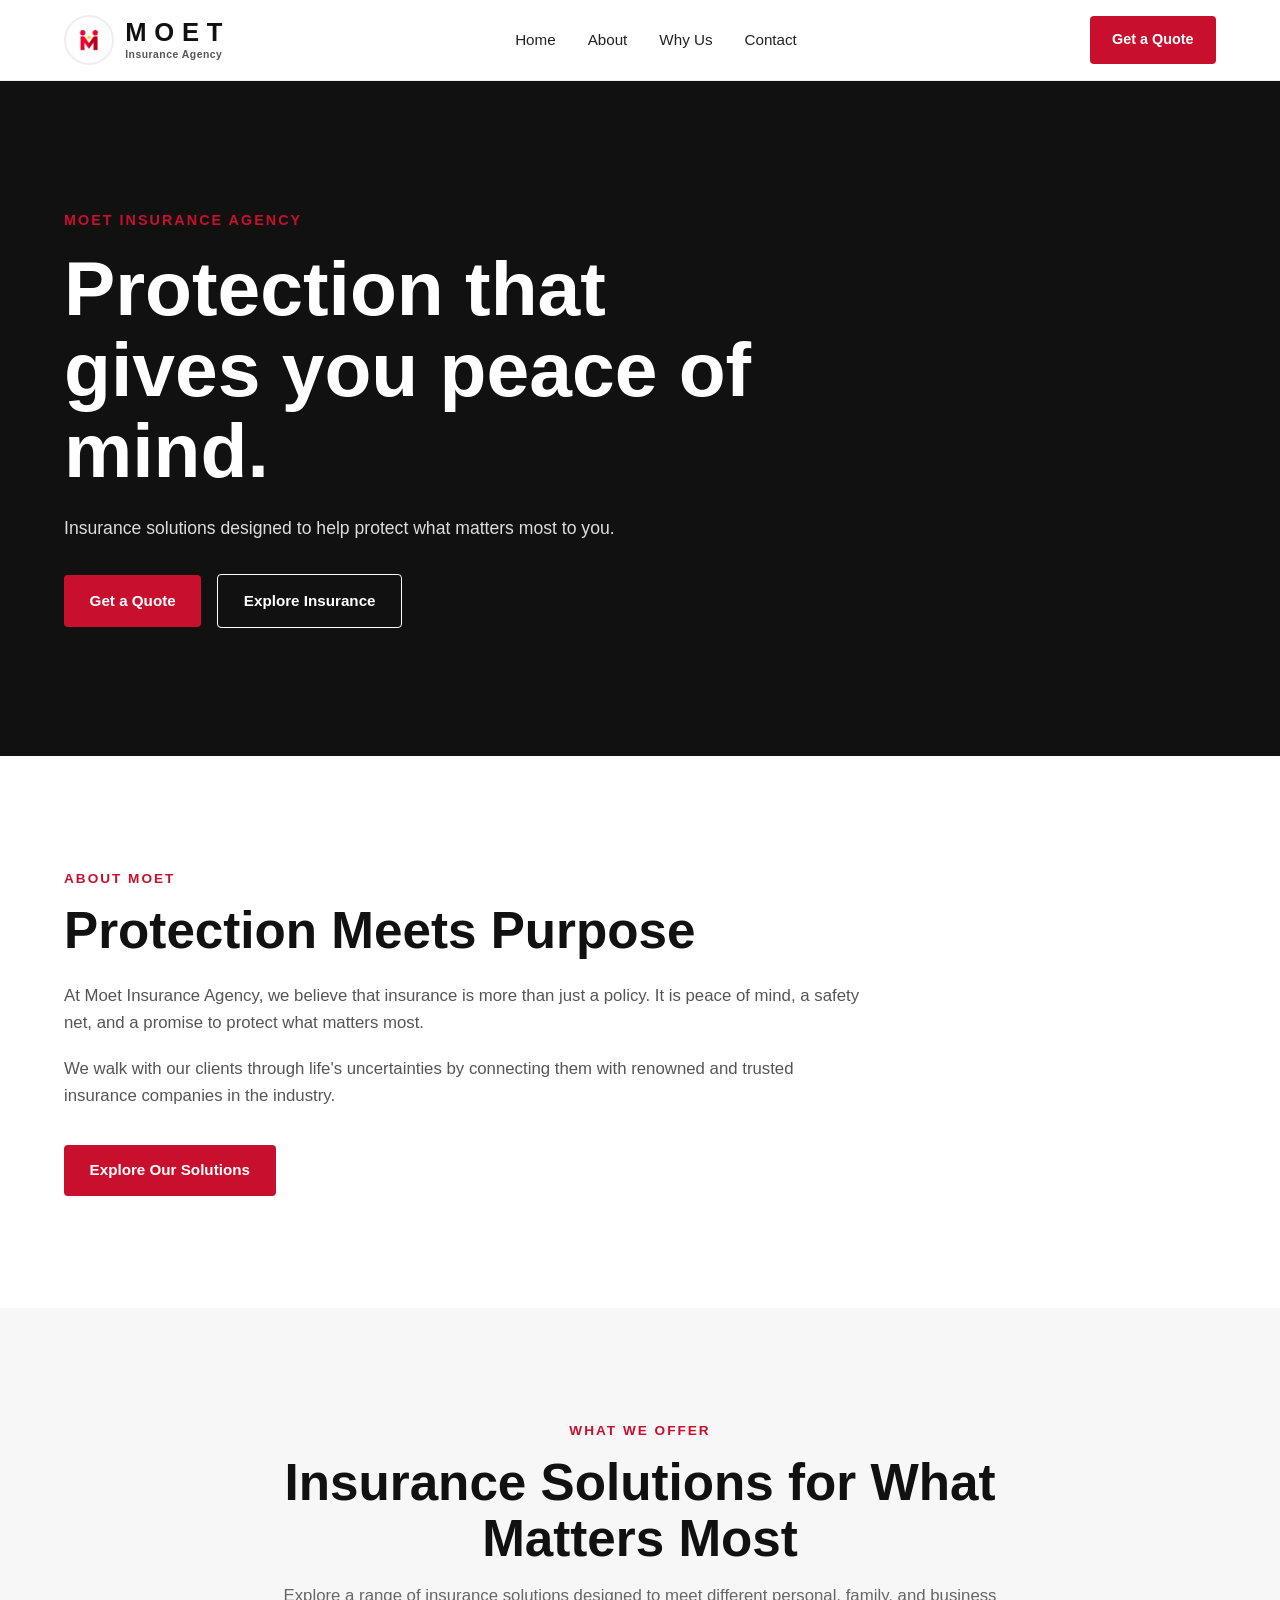
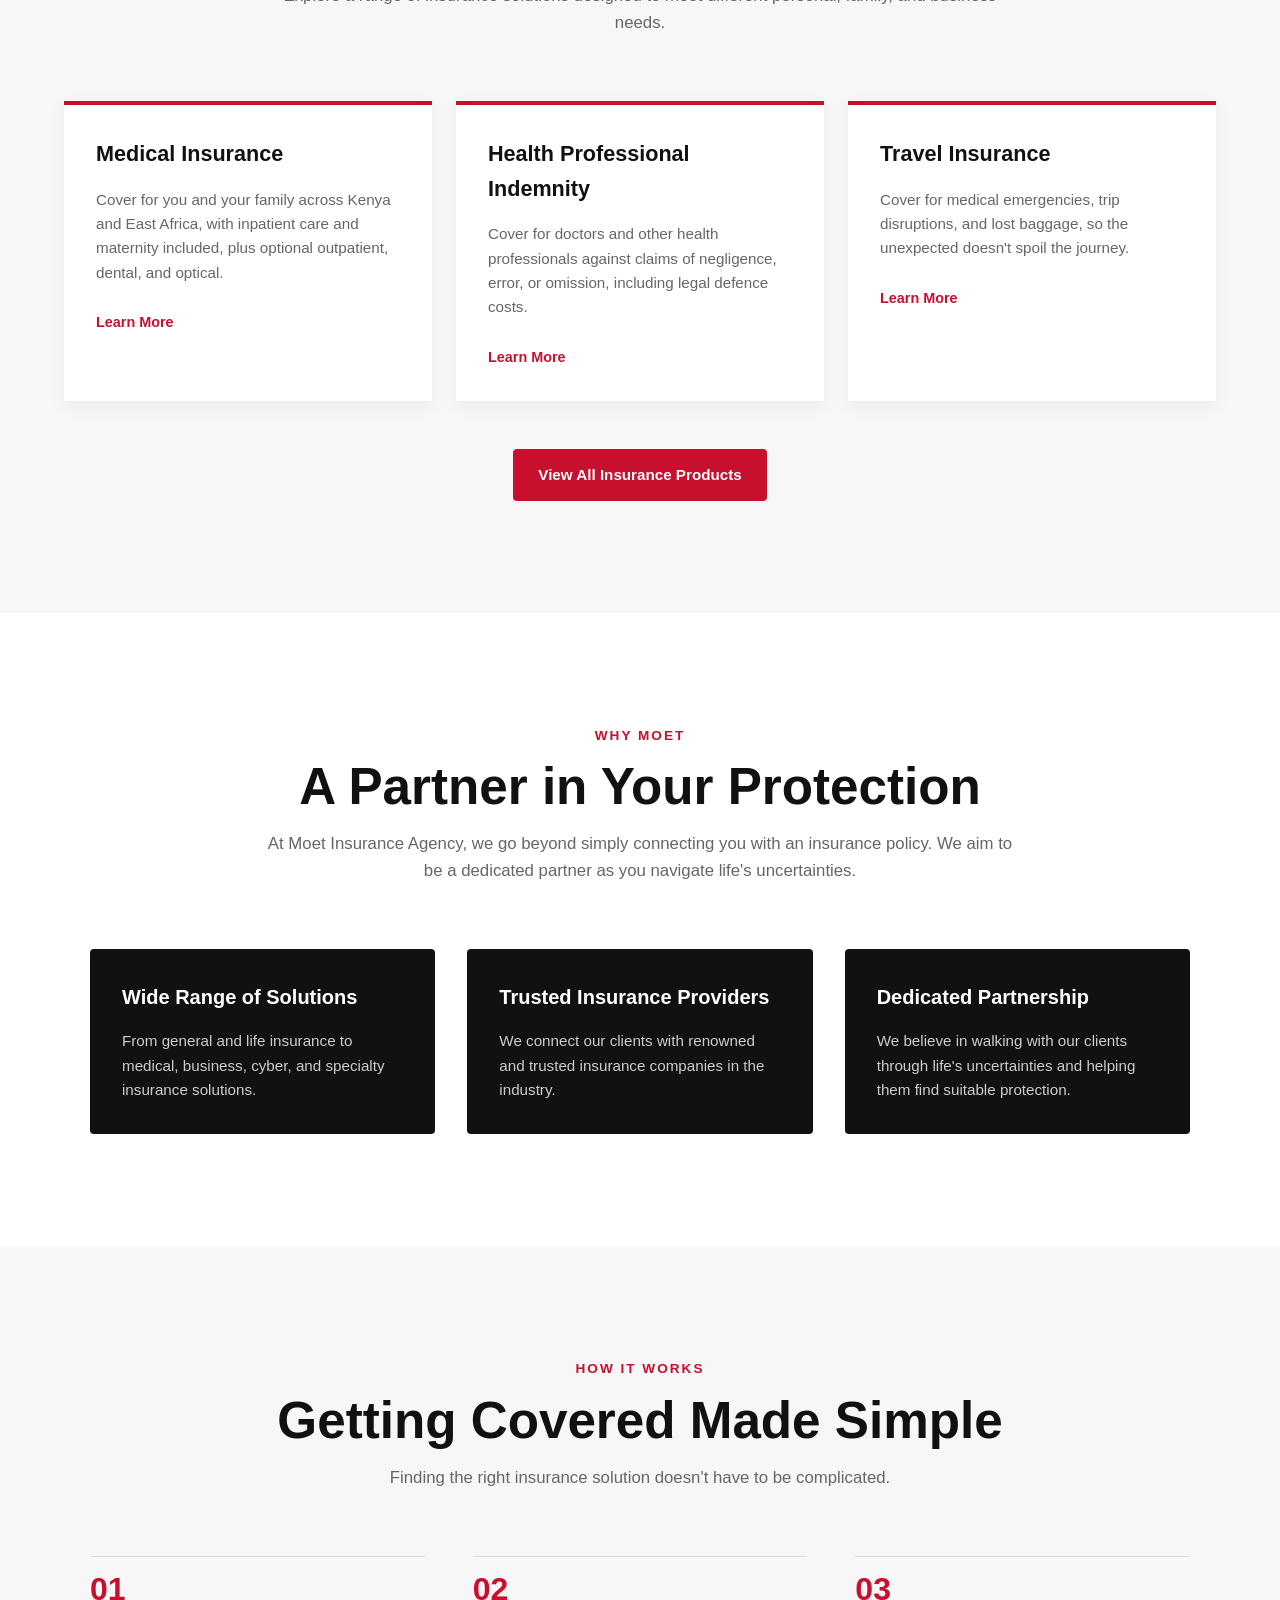
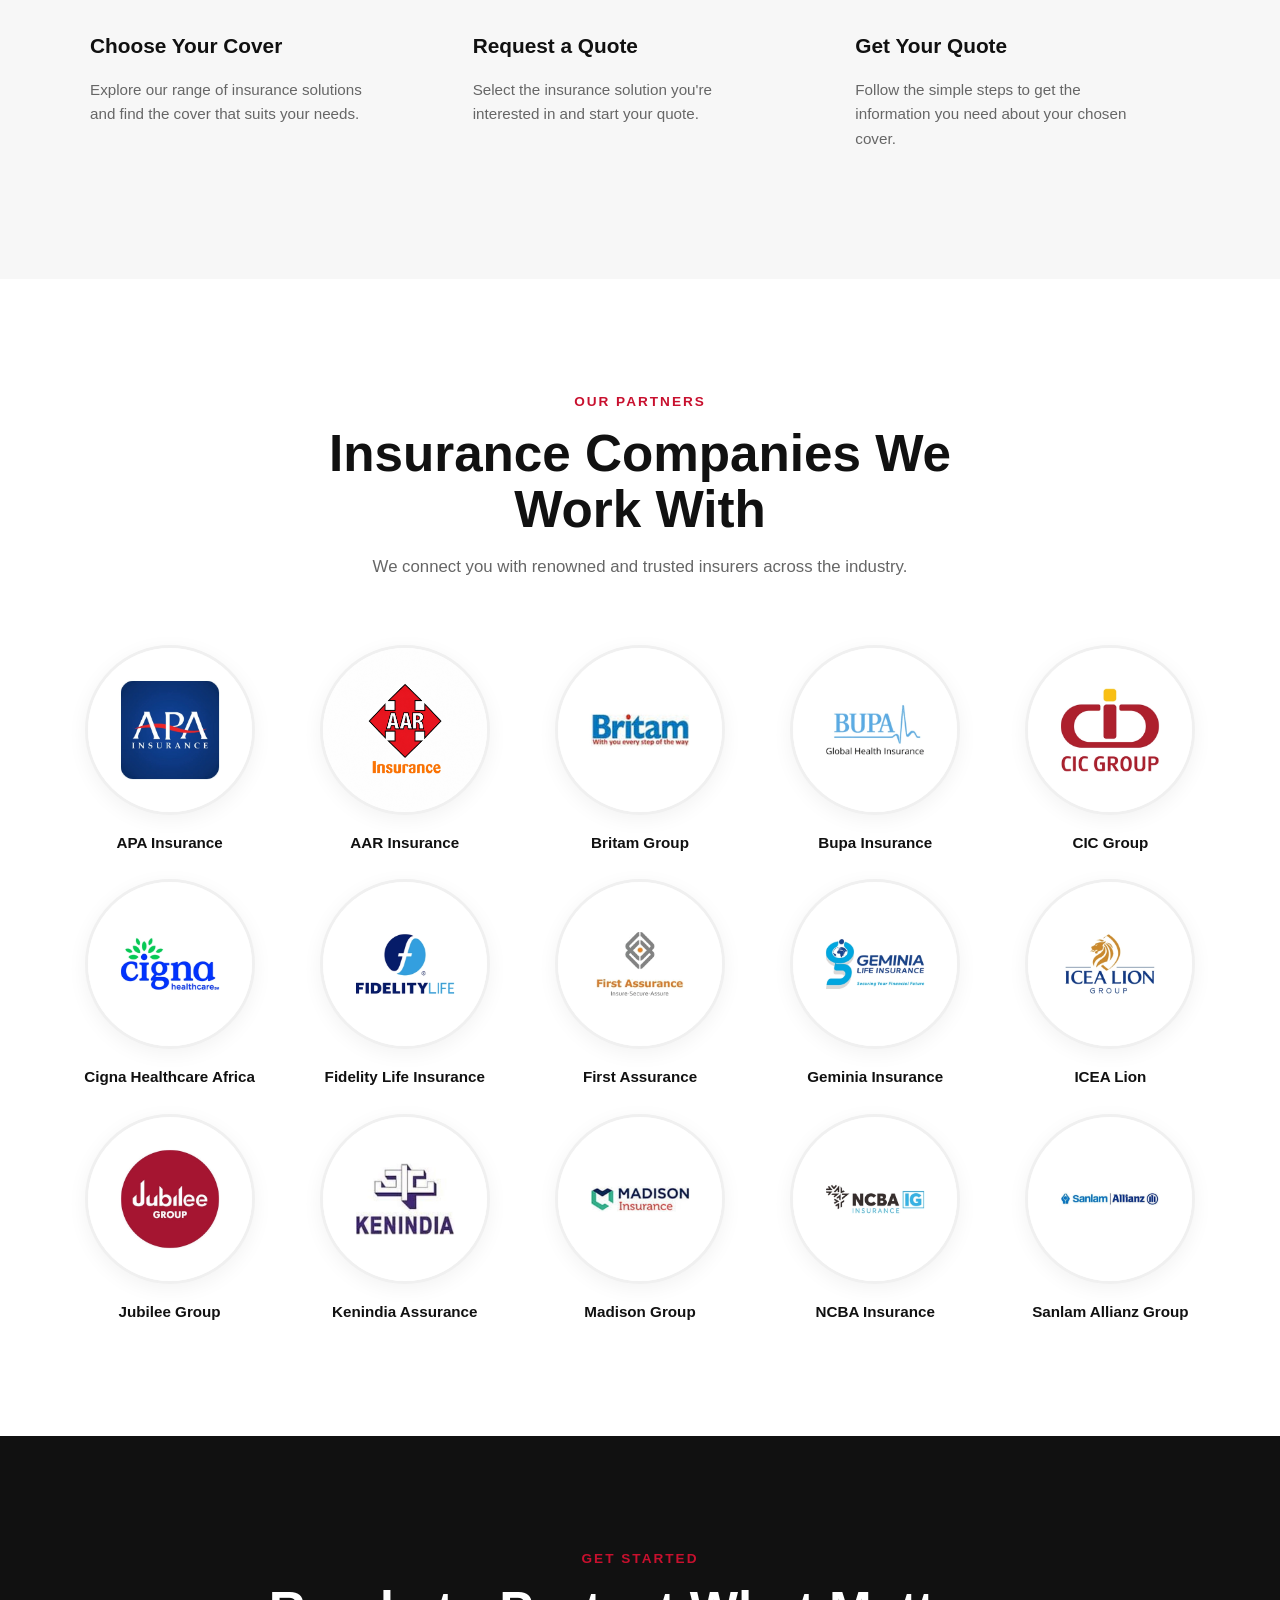
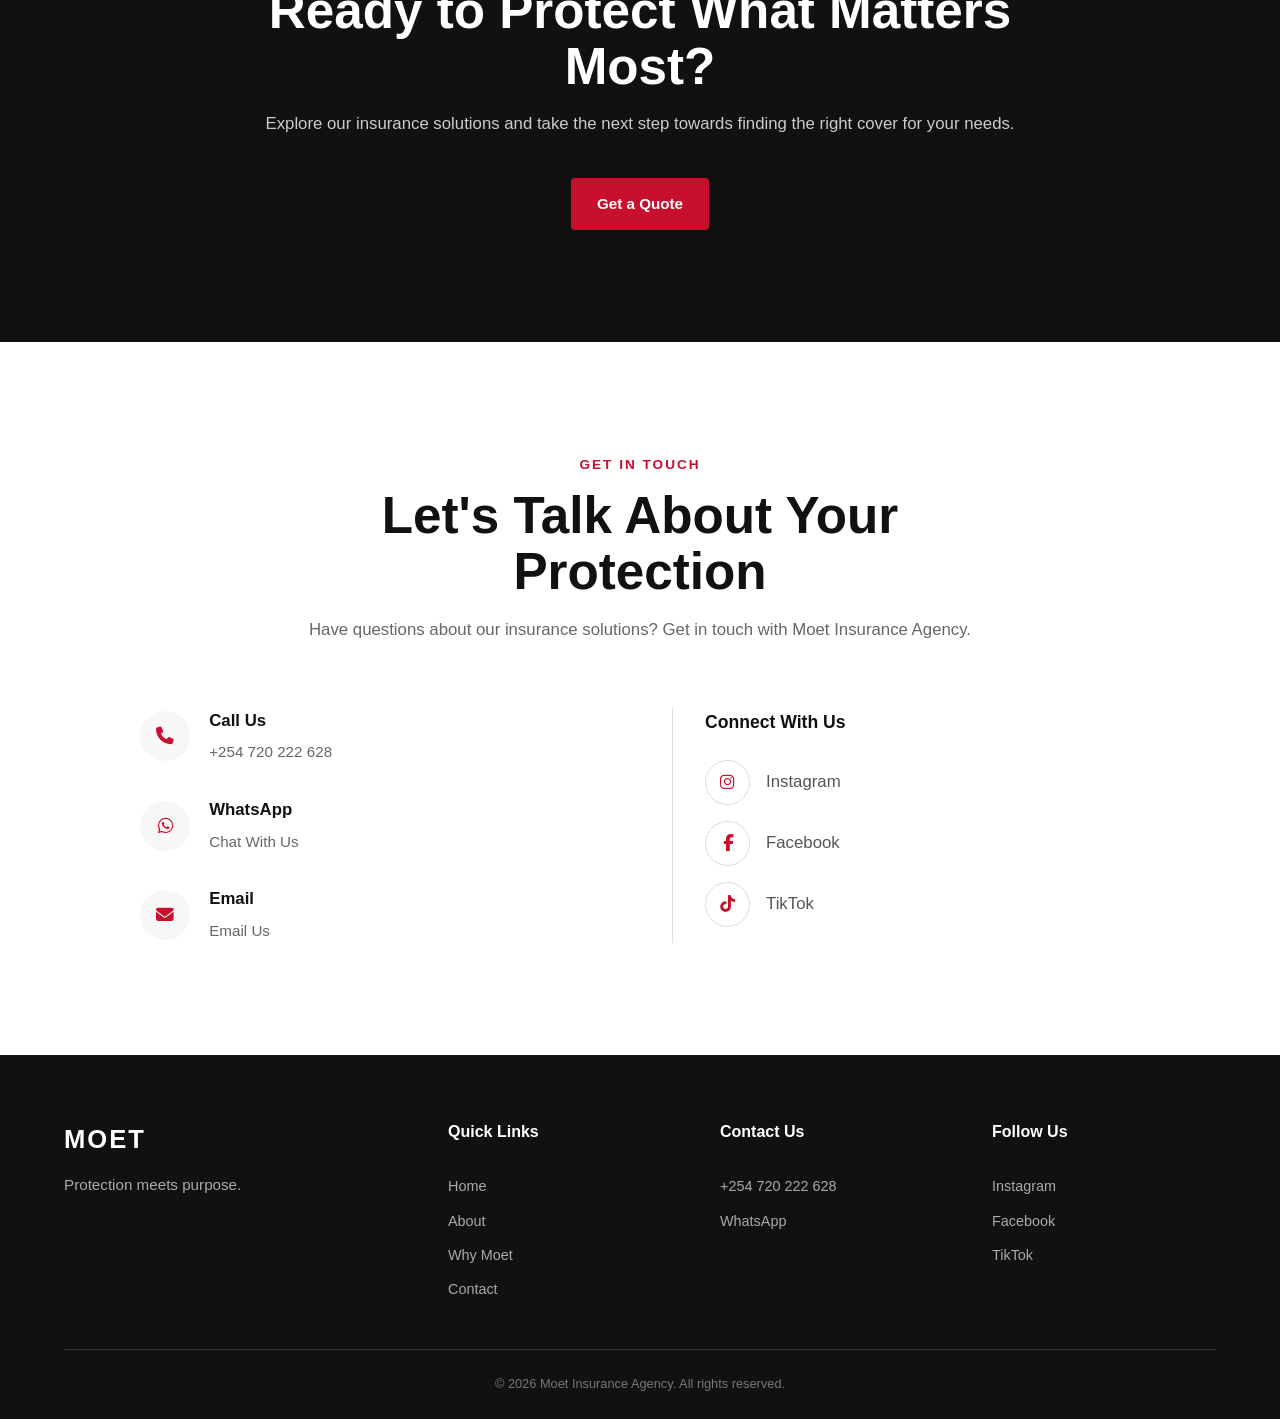
==== index.html @ 02ae2237 "header fix" ====
<!doctype html>
<html lang="en">
  <head>
    <meta charset="UTF-8" />
    <meta name="viewport" content="width=device-width, initial-scale=1.0" />

    <title>Moet Insurance Agency</title>

    <link rel="stylesheet" href="css/base.css" />
    <link rel="stylesheet" href="css/home.css" />

    <link rel="icon" type="image/webp" href="assets/moet.webp" />
    <link rel="apple-touch-icon" href="assets/moet.webp" />
    <!-- Font Awesome Icons -->
    <link
      rel="stylesheet"
      href="https://cdnjs.cloudflare.com/ajax/libs/font-awesome/6.7.2/css/all.min.css"
    />
    <!-- Google tag (gtag.js) -->
    <script
      async
      src="https://www.googletagmanager.com/gtag/js?id=G-QFRTDTS99S"
    ></script>
    <script>
      window.dataLayer = window.dataLayer || [];
      function gtag() {
        dataLayer.push(arguments);
      }
      gtag("js", new Date());

      gtag("config", "G-QFRTDTS99S");
    </script>
  </head>

  <body>
    <!-- ==================== HEADER ==================== -->
    <header>
      <nav>
        <!-- Logo -->
        <div class="logo">
          <a href="index.html" aria-label="Moet Insurance Agency">
            <span class="logo-icon">
              <img src="assets/moet.webp" alt="Moet Insurance Agency" />
            </span>
            <span class="logo-text">
              <span class="logo-name">
                <span>M</span><span>O</span><span>E</span><span>T</span>
              </span>
              <span class="logo-tagline">Insurance Agency</span>
            </span>
          </a>
        </div>

        <!-- Navigation Links -->
        <div class="nav-links">
          <a href="#home">Home</a>
          <a href="#about">About</a>
          <a href="#why-moet">Why Us</a>
          <a href="#contact">Contact</a>
        </div>

        <!-- Get a Quote Button -->
        <div class="nav-cta">
          <a href="products.html">Get a Quote</a>
        </div>
      </nav>
    </header>

    <!-- ==================== MAIN CONTENT ==================== -->
    <main>
      <!-- ==================== HERO SECTION ==================== -->
      <section id="home" class="hero">
        <div class="hero-content">
          <p class="hero-subtitle">MOET INSURANCE AGENCY</p>

          <h1>Protection that gives you peace of mind.</h1>

          <p class="hero-text">
            Insurance solutions designed to help protect what matters most to
            you.
          </p>

          <div class="hero-buttons">
            <a href="products.html" class="btn btn-primary">Get a Quote</a>
            <a href="#insurance" class="btn btn-secondary">Explore Insurance</a>
          </div>
        </div>
      </section>

      <!-- ==================== ABOUT SECTION ==================== -->
      <section id="about" class="about">
        <div class="about-content">
          <p class="section-label">ABOUT MOET</p>

          <h2>Protection Meets Purpose</h2>

          <p>
            At Moet Insurance Agency, we believe that insurance is more than
            just a policy. It is peace of mind, a safety net, and a promise to
            protect what matters most.
          </p>

          <p>
            We walk with our clients through life's uncertainties by connecting
            them with renowned and trusted insurance companies in the industry.
          </p>

          <a href="products.html" class="btn btn-primary">
            Explore Our Solutions
          </a>
        </div>
      </section>

      <!-- ==================== INSURANCE SOLUTIONS ==================== -->
      <section id="insurance" class="insurance">
        <div class="section-heading">
          <p class="section-label">WHAT WE OFFER</p>

          <h2>Insurance Solutions for What Matters Most</h2>

          <p>
            Explore a range of insurance solutions designed to meet different
            personal, family, and business needs.
          </p>
        </div>

        <div class="insurance-grid">
          <!-- Medical Insurance -->
          <div class="insurance-card">
            <h3>Medical Insurance</h3>

            <p>
              Cover for you and your family across Kenya and East Africa, with
              inpatient care and maternity included, plus optional outpatient,
              dental, and optical.
            </p>

            <a href="products.html#medical">Learn More</a>
          </div>

          <!-- Professional Indemnity -->
          <div class="insurance-card">
            <h3>Health Professional Indemnity</h3>

            <p>
              Cover for doctors and other health professionals against claims of
              negligence, error, or omission, including legal defence costs.
            </p>

            <a href="products.html#professional-indemnity">Learn More</a>
          </div>

          <!-- Travel Insurance -->
          <div class="insurance-card">
            <h3>Travel Insurance</h3>

            <p>
              Cover for medical emergencies, trip disruptions, and lost baggage,
              so the unexpected doesn't spoil the journey.
            </p>

            <a href="products.html#travel">Learn More</a>
          </div>
        </div>

        <!-- View All Products -->
        <div class="section-action">
          <a href="products.html" class="btn btn-primary">
            View All Insurance Products
          </a>
        </div>
      </section>

      <!-- ==================== WHY MOET SECTION ==================== -->
      <section id="why-moet" class="why-moet">
        <div class="section-heading">
          <p class="section-label">WHY MOET</p>

          <h2>A Partner in Your Protection</h2>

          <p>
            At Moet Insurance Agency, we go beyond simply connecting you with an
            insurance policy. We aim to be a dedicated partner as you navigate
            life's uncertainties.
          </p>
        </div>

        <div class="why-moet-grid">
          <!-- Wide Range -->
          <div class="why-card">
            <h3>Wide Range of Solutions</h3>

            <p>
              From general and life insurance to medical, business, cyber, and
              specialty insurance solutions.
            </p>
          </div>

          <!-- Trusted Providers -->
          <div class="why-card">
            <h3>Trusted Insurance Providers</h3>

            <p>
              We connect our clients with renowned and trusted insurance
              companies in the industry.
            </p>
          </div>

          <!-- Dedicated Partnership -->
          <div class="why-card">
            <h3>Dedicated Partnership</h3>

            <p>
              We believe in walking with our clients through life's
              uncertainties and helping them find suitable protection.
            </p>
          </div>
        </div>
      </section>

      <!-- ==================== HOW IT WORKS ==================== -->
      <section id="how-it-works" class="how-it-works">
        <div class="section-heading">
          <p class="section-label">HOW IT WORKS</p>

          <h2>Getting Covered Made Simple</h2>

          <p>
            Finding the right insurance solution doesn't have to be complicated.
          </p>
        </div>

        <div class="steps-container">
          <!-- Step 1 -->
          <div class="step">
            <span class="step-number">01</span>

            <h3>Choose Your Cover</h3>

            <p>
              Explore our range of insurance solutions and find the cover that
              suits your needs.
            </p>
          </div>

          <!-- Step 2 -->
          <div class="step">
            <span class="step-number">02</span>

            <h3>Request a Quote</h3>

            <p>
              Select the insurance solution you're interested in and start your
              quote.
            </p>
          </div>

          <!-- Step 3 -->
          <div class="step">
            <span class="step-number">03</span>

            <h3>Get Your Quote</h3>

            <p>
              Follow the simple steps to get the information you need about your
              chosen cover.
            </p>
          </div>
        </div>
      </section>

      <!-- ==================== PARTNERS SECTION ==================== -->
      <section id="partners" class="partners">
        <div class="section-heading">
          <p class="section-label">OUR PARTNERS</p>

          <h2>Insurance Companies We Work With</h2>

          <p>
            We connect you with renowned and trusted insurers across the
            industry.
          </p>
        </div>

        <div class="partners-grid">
          <div class="partner-card">
            <div class="partner-logo">
              <img src="assets/apa.webp" alt="APA Insurance" />
            </div>
            <p class="partner-name">APA Insurance</p>
          </div>
          <div class="partner-card">
            <div class="partner-logo">
              <img src="assets/aar.webp" alt="AAR Insurance" />
            </div>
            <p class="partner-name">AAR Insurance</p>
          </div>
          <div class="partner-card">
            <div class="partner-logo">
              <img src="assets/britam.webp" alt="Britam Group" />
            </div>
            <p class="partner-name">Britam Group</p>
          </div>
          <div class="partner-card">
            <div class="partner-logo">
              <img src="assets/bupa.webp" alt="Bupa Insurance" />
            </div>
            <p class="partner-name">Bupa Insurance</p>
          </div>
          <div class="partner-card">
            <div class="partner-logo">
              <img src="assets/cic.webp" alt="CIC Insurance" />
            </div>
            <p class="partner-name">CIC Group</p>
          </div>
          <div class="partner-card">
            <div class="partner-logo">
              <img src="assets/cigna.webp" alt="Cigna Healthcare Africa" />
            </div>
            <p class="partner-name">Cigna Healthcare Africa</p>
          </div>
          <div class="partner-card">
            <div class="partner-logo">
              <img
                src="assets/fidelity_life.webp"
                alt="Fidelity Life Insurance"
              />
            </div>
            <p class="partner-name">Fidelity Life Insurance</p>
          </div>
          <div class="partner-card">
            <div class="partner-logo">
              <img src="assets/first_assurance.webp" alt="First Assurance" />
            </div>
            <p class="partner-name">First Assurance</p>
          </div>
          <div class="partner-card">
            <div class="partner-logo">
              <img src="assets/geminia.webp" alt="Geminia Insurance" />
            </div>
            <p class="partner-name">Geminia Insurance</p>
          </div>
          <div class="partner-card">
            <div class="partner-logo">
              <img src="assets/icea_lion.webp" alt="ICEA Lion" />
            </div>
            <p class="partner-name">ICEA Lion</p>
          </div>
          <div class="partner-card">
            <div class="partner-logo">
              <img src="assets/jubilee.webp" alt="Jubilee Group" />
            </div>
            <p class="partner-name">Jubilee Group</p>
          </div>
          <div class="partner-card">
            <div class="partner-logo">
              <img src="assets/kenindia.webp" alt="Kenindia Assurance" />
            </div>
            <p class="partner-name">Kenindia Assurance</p>
          </div>
          <div class="partner-card">
            <div class="partner-logo">
              <img src="assets/madison.webp" alt="Madison Group" />
            </div>
            <p class="partner-name">Madison Group</p>
          </div>
          <div class="partner-card">
            <div class="partner-logo">
              <img src="assets/ncba.webp" alt="NCBA Insurance" />
            </div>
            <p class="partner-name">NCBA Insurance</p>
          </div>
          <div class="partner-card">
            <div class="partner-logo">
              <img
                src="assets/sanlam_allianz.webp"
                alt="Sanlam Allianz Group"
              />
            </div>
            <p class="partner-name">Sanlam Allianz Group</p>
          </div>
        </div>
      </section>

      <!-- ==================== GET A QUOTE CTA ==================== -->
      <section class="quote-cta">
        <div class="quote-cta-content">
          <p class="section-label">GET STARTED</p>

          <h2>Ready to Protect What Matters Most?</h2>

          <p>
            Explore our insurance solutions and take the next step towards
            finding the right cover for your needs.
          </p>

          <a href="products.html" class="btn btn-primary"> Get a Quote </a>
        </div>
      </section>

      <!-- ==================== CONTACT SECTION ==================== -->
      <section id="contact" class="contact">
        <div class="section-heading">
          <p class="section-label">GET IN TOUCH</p>

          <h2>Let's Talk About Your Protection</h2>

          <p>
            Have questions about our insurance solutions? Get in touch with Moet
            Insurance Agency.
          </p>
        </div>

        <div class="contact-content">
          <!-- Contact Information -->
          <div class="contact-info">
            <!-- Phone -->
            <div class="contact-item">
              <a href="tel:+254720222628" class="contact-icon">
                <i class="fa-solid fa-phone"></i>
              </a>

              <div>
                <h3>Call Us</h3>
                <a href="tel:+254720222628"> +254 720 222 628 </a>
              </div>
            </div>

            <!-- WhatsApp -->
            <div class="contact-item">
              <a
                href="https://wa.me/254720222628?text=Hello%2C%20I%20would%20love%20to%20learn%20more%20about%20your%20insurance%20policies."
                class="contact-icon"
                target="_blank"
                rel="noopener noreferrer"
              >
                <i class="fa-brands fa-whatsapp"></i>
              </a>
              <div>
                <h3>WhatsApp</h3>
                <a
                  href="https://wa.me/254720222628?text=Hello%2C%20I%20would%20love%20to%20learn%20more%20about%20your%20insurance%20policies."
                  target="_blank"
                  rel="noopener noreferrer"
                >
                  Chat With Us
                </a>
              </div>
            </div>

            <!-- Email -->
            <div class="contact-item">
              <a href="" class="contact-icon">
                <i class="fa-solid fa-envelope"></i>
              </a>

              <div>
                <h3>Email</h3>
                <a href=""> Email Us </a>
              </div>
            </div>
          </div>

          <!-- Social Media -->
          <div class="social-media">
            <h3>Connect With Us</h3>

            <div class="social-links">
              <a href="">
                <i class="fa-brands fa-instagram"></i>
                <span>Instagram</span>
              </a>

              <a href="">
                <i class="fa-brands fa-facebook-f"></i>
                <span>Facebook</span>
              </a>

              <a href="">
                <i class="fa-brands fa-tiktok"></i>
                <span>TikTok</span>
              </a>
            </div>
          </div>
        </div>
      </section>
    </main>

    <!-- ==================== FOOTER ==================== -->
    <footer>
      <!-- ==================== FOOTER ==================== -->

      <div class="footer-content">
        <!-- Company -->
        <div class="footer-company">
          <h2>MOET</h2>

          <p>Protection meets purpose.</p>
        </div>

        <!-- Quick Links -->
        <div class="footer-links">
          <h3>Quick Links</h3>

          <a href="#home">Home</a>
          <a href="#about">About</a>
          <a href="#why-moet">Why Moet</a>
          <a href="#contact">Contact</a>
        </div>

        <!-- Contact -->
        <div class="footer-contact">
          <h3>Contact Us</h3>

          <a href="tel:+254720222628"> +254 720 222 628 </a>

          <a
            href="https://wa.me/254720222628?text=Hello%2C%20I%20would%20love%20to%20learn%20more%20about%20your%20insurance%20policies."
            target="_blank"
            rel="noopener noreferrer"
          >
            WhatsApp
          </a>
        </div>

        <!-- Social Media -->
        <div class="footer-social">
          <h3>Follow Us</h3>

          <a href="">Instagram</a>
          <a href="">Facebook</a>
          <a href="">TikTok</a>
        </div>
      </div>

      <div class="footer-bottom">
        <p>&copy; 2026 Moet Insurance Agency. All rights reserved.</p>
      </div>
    </footer>
  </body>
</html>
---- css/base.css ----
* {
  margin: 0;
  padding: 0;
  box-sizing: border-box;
}

/* Base page styles */
html {
  scroll-behavior: smooth;
}

body {
  font-family: Arial, sans-serif;
  background-color: #ffffff;
  color: #111111;
  line-height: 1.6;
}

/* Remove default link styling */
a {
  text-decoration: none;
  color: inherit;
}

/* Make images responsive */
img {
  max-width: 100%;
  height: auto;
  display: block;
}

/* Keep the main content from becoming too wide */
section {
  width: 100%;
}

/* ==================================================
   NAVBAR
   ================================================== */

header {
  width: 100%;
  background-color: #ffffff;
  border-bottom: 1px solid #eeeeee;
}

nav {
  width: 90%;
  max-width: 1200px;
  min-height: 80px;
  margin: 0 auto;

  display: flex;
  align-items: center;
  justify-content: space-between;
}

/* ---------- Logo ---------- */

.logo a {
  display: flex;
  align-items: center;
  gap: 0.7rem;

  font-size: 1.6rem;
  font-weight: 800;
  letter-spacing: 2px;
  color: #111111;
}

/* ---------- Circular Icon ---------- */

.logo-icon {
  width: 50px;
  height: 50px;
  flex-shrink: 0;

  display: flex;
  align-items: center;
  justify-content: center;

  background-color: #ffffff;

  border: 2px solid #eeeeee;
  border-radius: 50%;

  overflow: hidden;
}

.logo-icon img {
  width: 100%;
  height: 100%;
  padding: 6px;

  object-fit: contain;
}

/* ---------- Two-Line Name ---------- */

.logo-text {
  display: flex;
  flex-direction: column;

  line-height: 1;
}

.logo-name {
  display: flex;
  justify-content: space-between;

  font-size: 1.6rem;
  font-weight: 800;
  letter-spacing: 0;
}

.logo-tagline {
  margin-top: 0.3rem;

  color: #555555;

  font-size: 0.65rem;
  font-weight: 600;
  letter-spacing: 0.5px;
  white-space: nowrap;
}

/* ---------- Navigation Links ---------- */

.nav-links {
  display: flex;
  align-items: center;
  gap: 2rem;
}

.nav-links a {
  font-size: 0.95rem;
  font-weight: 500;
  color: #222222;

  transition: color 0.3s ease;
}

.nav-links a:hover {
  color: #c8102e;
}

/* ---------- Get a Quote Button (navbar) ---------- */

.nav-cta a {
  display: inline-block;

  padding: 0.75rem 1.4rem;

  background-color: #c8102e;
  color: #ffffff;

  font-size: 0.9rem;
  font-weight: 600;

  border-radius: 4px;

  transition:
    background-color 0.3s ease,
    transform 0.3s ease;
}

.nav-cta a:hover {
  background-color: #a50d25;
  transform: translateY(-2px);
}

/* ==================================================
   BUTTONS
   ================================================== */

.btn {
  display: inline-block;

  padding: 0.85rem 1.6rem;

  border-radius: 4px;

  font-size: 0.95rem;
  font-weight: 600;

  transition:
    background-color 0.3s ease,
    color 0.3s ease,
    transform 0.3s ease;
}

/* Primary Button */

.btn-primary {
  background-color: #c8102e;
  color: #ffffff;
}

.btn-primary:hover {
  background-color: #a50d25;
  transform: translateY(-2px);
}

/* Secondary Button */

.btn-secondary {
  border: 1px solid #ffffff;
  color: #ffffff;
}

.btn-secondary:hover {
  background-color: #ffffff;
  color: #111111;
  transform: translateY(-2px);
}

/* ==================================================
   SECTION LABEL & SECTION HEADING
   ================================================== */

.section-label {
  margin-bottom: 0.8rem;

  color: #c8102e;

  font-size: 0.85rem;
  font-weight: 700;
  letter-spacing: 2px;
  text-transform: uppercase;
}

.section-heading {
  max-width: 750px;
  margin: 0 auto 4rem;

  text-align: center;
}

.section-heading h2 {
  margin-bottom: 1rem;

  color: #111111;

  font-size: clamp(2rem, 4vw, 3.5rem);
  line-height: 1.1;
}

.section-heading > p:not(.section-label) {
  color: #666666;
  font-size: 1.05rem;
}

/* ==================================================
   FOOTER
   ================================================== */

footer {
  padding: 4rem 5% 0;

  background-color: #111111;
  color: #ffffff;
}

/* ---------- Footer Content ---------- */

.footer-content {
  width: 100%;
  max-width: 1200px;
  margin: 0 auto;

  display: grid;
  grid-template-columns: 1.5fr 1fr 1fr 1fr;
  gap: 3rem;

  padding-bottom: 3rem;
}

/* ---------- Company ---------- */

.footer-company h2 {
  margin-bottom: 0.8rem;

  font-size: 1.6rem;
  letter-spacing: 2px;
}

.footer-company p {
  color: #aaaaaa;

  font-size: 0.95rem;
}

/* ---------- Footer Headings ---------- */

.footer-links h3,
.footer-contact h3,
.footer-social h3 {
  margin-bottom: 1.2rem;

  font-size: 1rem;
}

/* ---------- Footer Links ---------- */

.footer-links,
.footer-contact,
.footer-social {
  display: flex;
  flex-direction: column;
  gap: 0.7rem;
}

.footer-links a,
.footer-contact a,
.footer-social a {
  color: #aaaaaa;

  font-size: 0.9rem;

  transition: color 0.3s ease;
}

.footer-links a:hover,
.footer-contact a:hover,
.footer-social a:hover {
  color: #ffffff;
}

/* ---------- Footer Bottom ---------- */

.footer-bottom {
  padding: 1.5rem 0;

  border-top: 1px solid #333333;

  text-align: center;
}

.footer-bottom p {
  color: #777777;

  font-size: 0.8rem;
}

/* ==================================================
   RESPONSIVE: TABLETS
   ================================================== */

@media (max-width: 900px) {
  /* Navbar */
  .nav-links {
    gap: 1rem;
  }

  /* Footer */
  .footer-content {
    grid-template-columns: repeat(2, 1fr);
  }
}

/* ==================================================
   RESPONSIVE: MOBILE PHONES
   ================================================== */

@media (max-width: 600px) {
  /* Navbar */
  nav {
    width: 90%;
    min-height: auto;

    padding: 1.2rem 0;

    display: flex;
    flex-wrap: wrap;

    gap: 1rem;
  }

  .logo {
    order: 1;
  }

  .nav-cta {
    order: 2;
    margin-left: auto;
  }

  .nav-links {
    order: 3;

    width: 100%;

    justify-content: center;

    gap: 1rem;

    flex-wrap: wrap;
  }

  .nav-links a {
    font-size: 0.85rem;
  }

  /* Section headings */
  .section-heading {
    margin-bottom: 3rem;
  }

  /* Footer */
  footer {
    padding: 3rem 5% 0;
  }

  .footer-content {
    grid-template-columns: 1fr;
    gap: 2.5rem;
  }
}
---- css/home.css ----
.hero {
  min-height: 75vh;
  width: 100%;

  display: flex;
  align-items: center;

  background-color: #111111;
  color: #ffffff;
}

/* ---------- Hero Content ---------- */

.hero-content {
  width: 90%;
  max-width: 1200px;
  margin: 0 auto;

  padding: 6rem 0;
}

.hero-subtitle {
  margin-bottom: 1rem;

  color: #c8102e;

  font-size: 0.9rem;
  font-weight: 700;
  letter-spacing: 2px;
}

.hero h1 {
  max-width: 750px;

  margin-bottom: 1.5rem;

  font-size: clamp(2.5rem, 6vw, 5rem);
  line-height: 1.05;
  font-weight: 800;
}

.hero-text {
  max-width: 600px;

  margin-bottom: 2rem;

  color: #dddddd;

  font-size: 1.1rem;
}

/* ---------- Hero Buttons ---------- */

.hero-buttons {
  display: flex;
  align-items: center;
  gap: 1rem;

  flex-wrap: wrap;
}

/* ==================================================
   ABOUT SECTION
   ================================================== */

.about {
  width: 90%;
  max-width: 1200px;
  margin: 0 auto;

  padding: 7rem 0;
}

.about-content {
  max-width: 800px;
}

.about h2 {
  margin-bottom: 1.5rem;

  color: #111111;

  font-size: clamp(2rem, 4vw, 3.5rem);
  line-height: 1.1;
}

.about p:not(.section-label) {
  margin-bottom: 1.2rem;

  color: #555555;

  font-size: 1.05rem;
}

.about .btn {
  margin-top: 1rem;
}

/* ==================================================
   INSURANCE SOLUTIONS SECTION
   ================================================== */

.insurance {
  padding: 7rem 5%;
  background-color: #f7f7f7;
}

/* ---------- Insurance Grid ---------- */
.insurance-grid {
  --gap: 1.5rem;
  --columns: 3;

  width: 100%;
  max-width: 1200px;
  margin: 0 auto;

  display: flex;
  flex-wrap: wrap;
  justify-content: center;
  gap: var(--gap);
}

.insurance-card {
  width: calc((100% - (var(--columns) - 1) * var(--gap)) / var(--columns));
}

/* ---------- Insurance Cards ---------- */

.insurance-card {
  padding: 2rem;

  background-color: #ffffff;

  border-top: 4px solid #c8102e;

  box-shadow: 0 5px 20px rgba(0, 0, 0, 0.05);

  transition:
    transform 0.3s ease,
    box-shadow 0.3s ease;
}

.insurance-card:hover {
  transform: translateY(-5px);

  box-shadow: 0 10px 30px rgba(0, 0, 0, 0.1);
}

.insurance-card h3 {
  margin-bottom: 1rem;

  color: #111111;

  font-size: 1.35rem;
}

.insurance-card p {
  margin-bottom: 1.5rem;

  color: #666666;

  font-size: 0.95rem;
}

/* ---------- Learn More Link ---------- */

.insurance-card a {
  color: #c8102e;

  font-size: 0.9rem;
  font-weight: 700;

  transition: color 0.3s ease;
}

.insurance-card a:hover {
  color: #111111;
}

/* ---------- View All Products ---------- */

.section-action {
  margin-top: 3rem;

  text-align: center;
}

/* ==================================================
   WHY MOET SECTION
   ================================================== */

.why-moet {
  padding: 7rem 5%;
  background-color: #ffffff;
}

/* ---------- Why Moet Grid ---------- */

.why-moet-grid {
  width: 100%;
  max-width: 1100px;
  margin: 0 auto;

  display: grid;
  grid-template-columns: repeat(3, 1fr);
  gap: 2rem;
}

/* ---------- Why Moet Cards ---------- */

.why-card {
  padding: 2rem;

  background-color: #111111;
  color: #ffffff;

  border-radius: 4px;

  transition:
    transform 0.3s ease,
    background-color 0.3s ease;
}

.why-card:hover {
  transform: translateY(-5px);
  background-color: #c8102e;
}

.why-card h3 {
  margin-bottom: 1rem;

  font-size: 1.25rem;
}

.why-card p {
  color: #cccccc;

  font-size: 0.95rem;
}

.why-card:hover p {
  color: #ffffff;
}

/* ==================================================
   HOW IT WORKS SECTION
   ================================================== */

.how-it-works {
  padding: 7rem 5%;
  background-color: #f7f7f7;
}

/* ---------- Steps Container ---------- */

.steps-container {
  width: 100%;
  max-width: 1100px;
  margin: 0 auto;

  display: grid;
  grid-template-columns: repeat(3, 1fr);
  gap: 3rem;
}

/* ---------- Individual Step ---------- */

.step {
  padding: 1rem 0;

  border-top: 1px solid #dddddd;
}

.step-number {
  display: block;

  margin-bottom: 1.5rem;

  color: #c8102e;

  font-size: 2rem;
  font-weight: 800;
  line-height: 1;
}

.step h3 {
  margin-bottom: 1rem;

  color: #111111;

  font-size: 1.3rem;
}

.step p {
  max-width: 300px;

  color: #666666;

  font-size: 0.95rem;
}

/* ==================================================
   PARTNERS SECTION
   ================================================== */

.partners {
  padding: 7rem 5%;
  background-color: #ffffff;
}

/* ---------- Partners Grid ---------- */

.partners-grid {
  width: 100%;
  max-width: 1200px;
  margin: 0 auto;

  display: grid;
  grid-template-columns: repeat(5, 1fr);
  gap: 1.5rem;
}

/* ---------- Partner Card ---------- */

.partner-card {
  display: flex;
  flex-direction: column;
  align-items: center;
  gap: 1rem;

  text-align: center;
}

/* ---------- Circular Logo ---------- */

.partner-logo {
  width: 100%;
  max-width: 170px;
  aspect-ratio: 1 / 1;

  display: flex;
  align-items: center;
  justify-content: center;

  background-color: #ffffff;

  border: 3px solid #f0f0f0;
  border-radius: 50%;

  box-shadow: 0 5px 20px rgba(0, 0, 0, 0.05);

  overflow: hidden;

  transition:
    transform 0.3s ease,
    box-shadow 0.3s ease,
    border-color 0.3s ease;
}

.partner-card:hover .partner-logo {
  transform: translateY(-5px);

  border-color: #c8102e;

  box-shadow: 0 10px 30px rgba(0, 0, 0, 0.1);
}

.partner-logo img {
  width: 100%;
  height: 100%;

  object-fit: contain;
}

.partner-name {
  color: #111111;

  font-size: 0.95rem;
  font-weight: 600;
}

/* ==================================================
   GET A QUOTE CTA
   ================================================== */

.quote-cta {
  padding: 7rem 5%;

  background-color: #111111;
  color: #ffffff;

  text-align: center;
}

.quote-cta-content {
  max-width: 750px;
  margin: 0 auto;
}

.quote-cta h2 {
  margin-bottom: 1rem;

  font-size: clamp(2rem, 4vw, 3.5rem);
  line-height: 1.1;
}

.quote-cta p:not(.section-label) {
  margin-bottom: 2rem;

  color: #cccccc;

  font-size: 1.05rem;
}

.quote-cta .btn {
  margin-top: 0.5rem;
}

/* ==================================================
   CONTACT SECTION
   ================================================== */

.contact {
  padding: 7rem 5%;
  background-color: #ffffff;
}

/* ---------- Contact Layout ---------- */

.contact-content {
  width: 100%;
  max-width: 1000px;
  margin: 0 auto;

  display: grid;
  grid-template-columns: 1fr 1fr;
  gap: 4rem;
}

/* ---------- Contact Information ---------- */

.contact-info {
  display: flex;
  flex-direction: column;
  gap: 2rem;
}

.contact-item {
  display: flex;
  align-items: center;
  gap: 1.2rem;
}

/* ---------- Contact Icons ---------- */

.contact-icon {
  width: 50px;
  height: 50px;

  display: flex;
  align-items: center;
  justify-content: center;

  background-color: #f7f7f7;

  color: #c8102e;

  border-radius: 50%;

  font-size: 1.1rem;

  transition:
    background-color 0.3s ease,
    color 0.3s ease,
    transform 0.3s ease;
}

.contact-icon:hover {
  background-color: #c8102e;
  color: #ffffff;

  transform: translateY(-2px);
}

/* ---------- Contact Text ---------- */

.contact-item h3 {
  margin-bottom: 0.3rem;

  color: #111111;

  font-size: 1.05rem;
}

.contact-item div > a {
  color: #666666;

  font-size: 0.95rem;

  transition: color 0.3s ease;
}

.contact-item div > a:hover {
  color: #c8102e;
}

/* ---------- Social Media ---------- */

.social-media {
  padding-left: 2rem;

  border-left: 1px solid #dddddd;
}

.social-media h3 {
  margin-bottom: 1.5rem;

  color: #111111;

  font-size: 1.1rem;
}

.social-links {
  display: flex;
  flex-direction: column;
  gap: 1rem;
}

.social-links a {
  display: flex;
  align-items: center;
  gap: 1rem;

  color: #555555;

  font-size: 1.05rem;
  font-weight: 500;

  transition:
    color 0.3s ease,
    transform 0.3s ease;
}

.social-links a i {
  width: 45px;
  height: 45px;

  display: flex;
  align-items: center;
  justify-content: center;

  border: 1px solid #dddddd;

  border-radius: 50%;

  color: #c8102e;

  transition:
    background-color 0.3s ease,
    color 0.3s ease,
    border-color 0.3s ease;
}

.social-links a:hover {
  color: #c8102e;

  transform: translateX(4px);
}

.social-links a:hover i {
  background-color: #c8102e;

  border-color: #c8102e;

  color: #ffffff;
}

/* ==================================================
   RESPONSIVE: TABLETS
   ================================================== */

@media (max-width: 900px) {
  .insurance-grid {
    --columns: 2;
  }

  .why-moet-grid {
    grid-template-columns: repeat(2, 1fr);
  }

  .steps-container {
    grid-template-columns: repeat(2, 1fr);
  }

  .partners-grid {
    grid-template-columns: repeat(3, 1fr);
  }
}

/* ==================================================
   RESPONSIVE: MOBILE PHONES
   ================================================== */

@media (max-width: 600px) {
  /* Hero */
  .hero {
    min-height: auto;
  }

  .hero-content {
    padding: 5rem 0;
  }

  .hero h1 {
    font-size: clamp(2.2rem, 11vw, 3.5rem);
  }

  .hero-text {
    font-size: 1rem;
  }

  .hero-buttons {
    align-items: stretch;
    flex-direction: column;
  }

  .hero-buttons .btn {
    text-align: center;
  }

  /* About */
  .about {
    padding: 5rem 5%;
  }

  /* Insurance */
  .insurance {
    padding: 5rem 5%;
  }

  .insurance-grid {
    --columns: 1;
  }

  /* Why Moet */
  .why-moet {
    padding: 5rem 5%;
  }

  .why-moet-grid {
    grid-template-columns: 1fr;
  }

  /* How It Works */
  .how-it-works {
    padding: 5rem 5%;
  }

  .steps-container {
    grid-template-columns: 1fr;
    gap: 2rem;
  }

  /* Partners */
  .partners {
    padding: 5rem 5%;
  }

  .partners-grid {
    grid-template-columns: repeat(2, 1fr);
    gap: 1rem;
  }

  .partner-name {
    font-size: 0.85rem;
  }

  /* Center the last card, since 15 is an odd number */
  .partner-card:last-child {
    grid-column: 1 / -1;
    justify-self: center;
    width: calc(50% - 0.5rem);
  }

  /* Quote CTA */
  .quote-cta {
    padding: 5rem 5%;
  }

  /* Contact */
  .contact {
    padding: 5rem 5%;
  }

  .contact-content {
    grid-template-columns: 1fr;
    gap: 3rem;
  }

  .social-media {
    padding-left: 0;

    padding-top: 2rem;

    border-left: none;
    border-top: 1px solid #dddddd;
  }
}
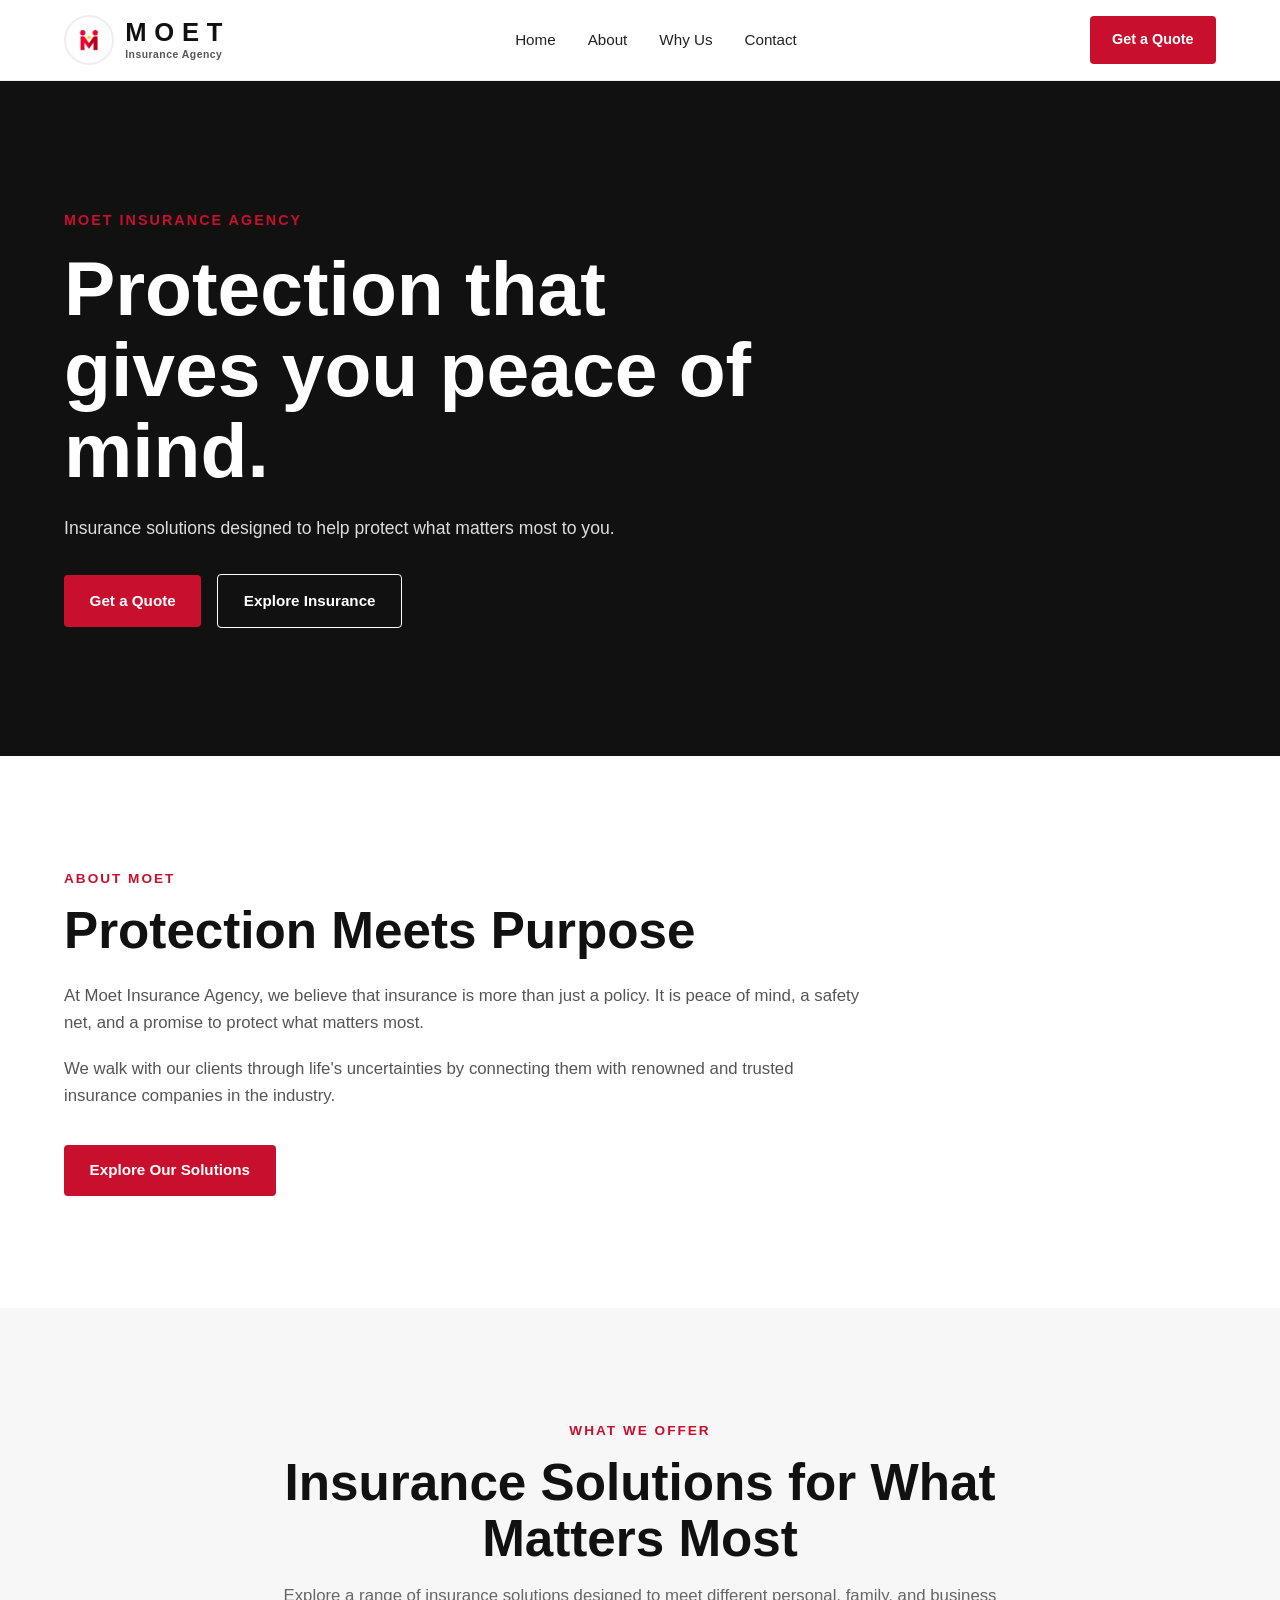
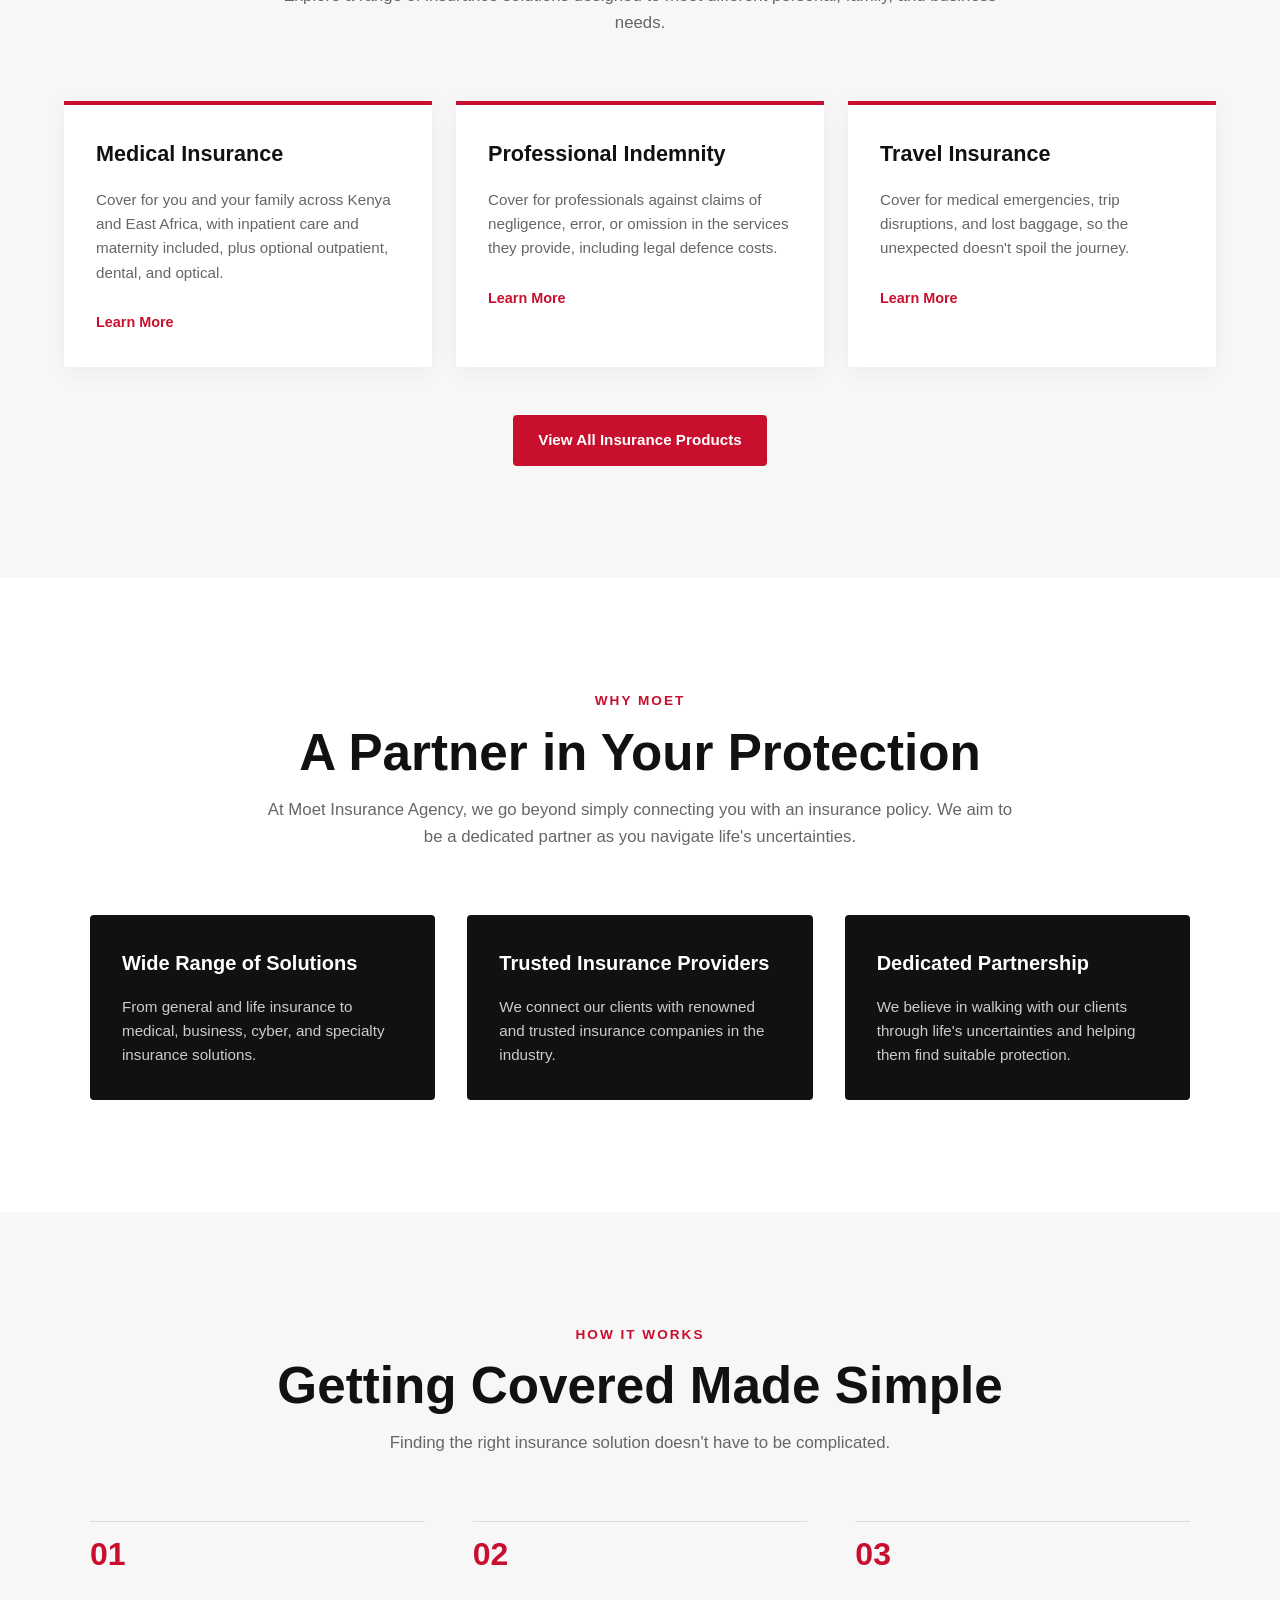
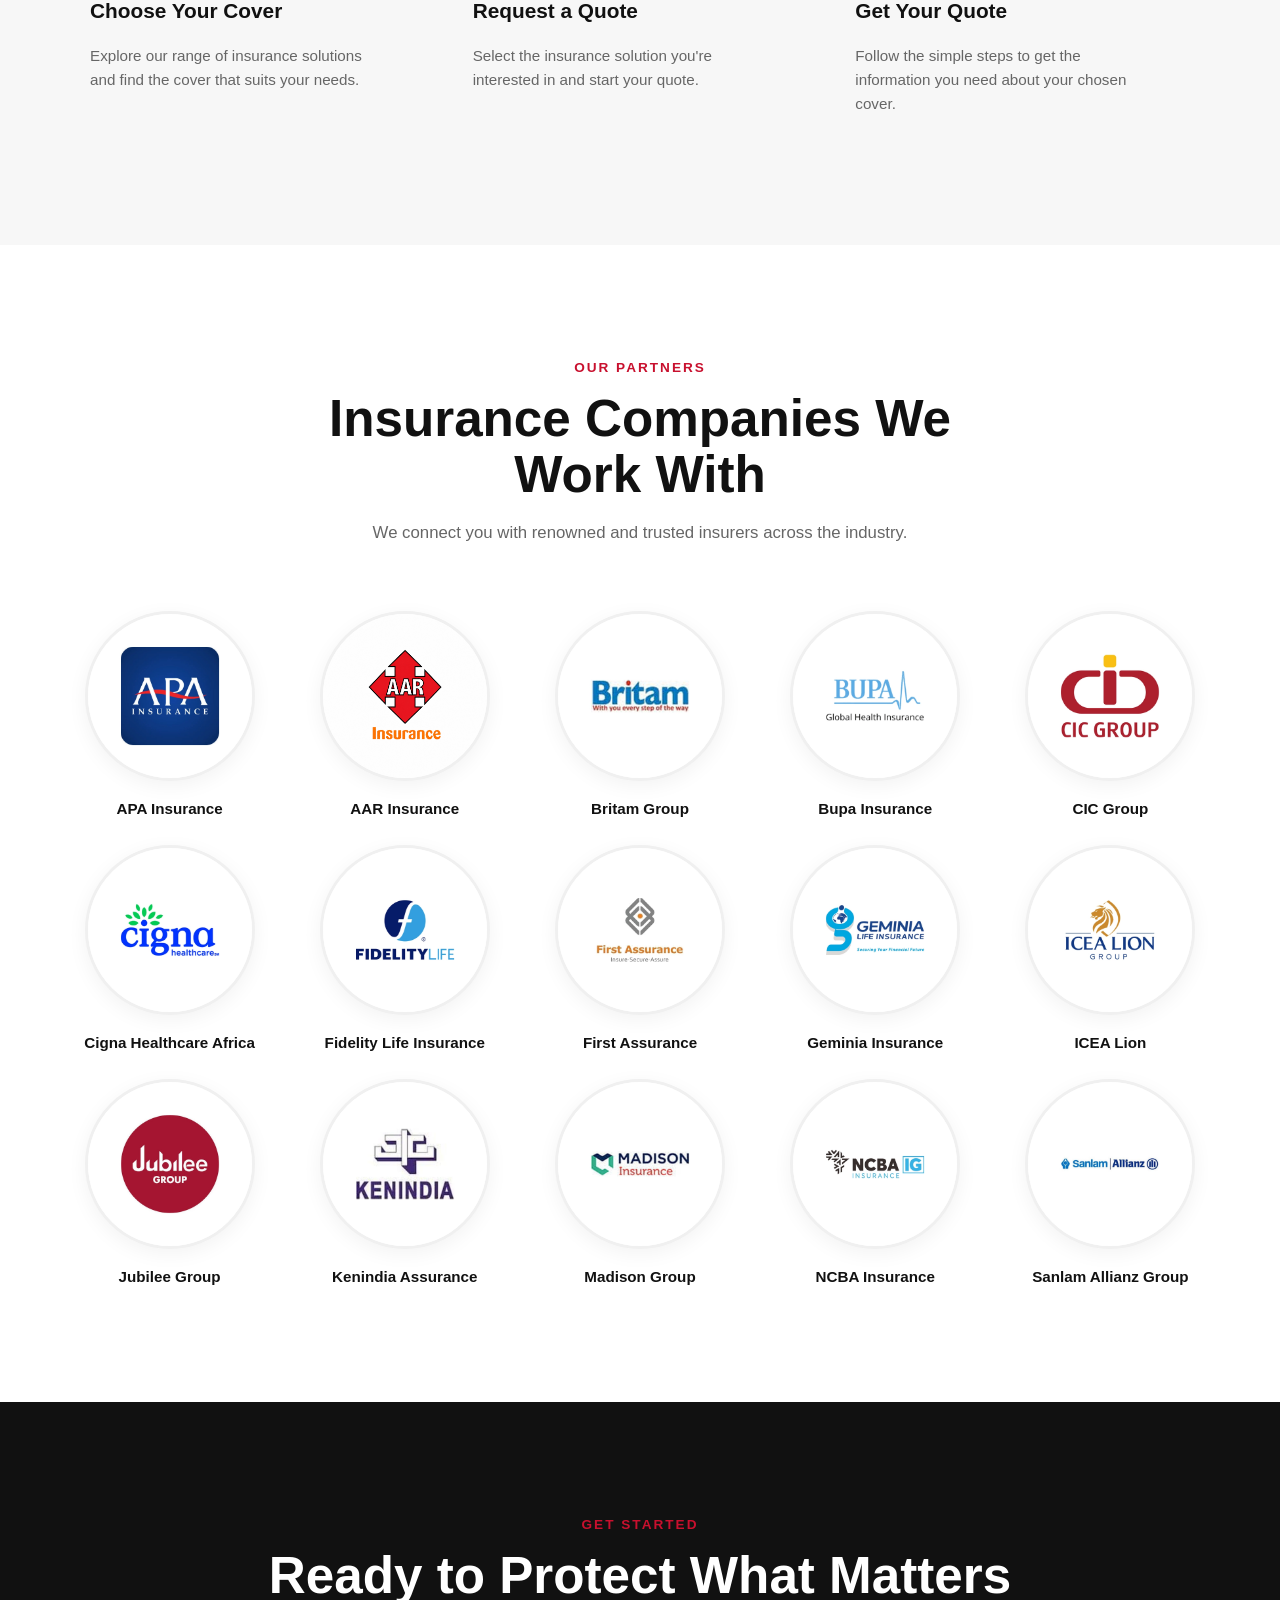
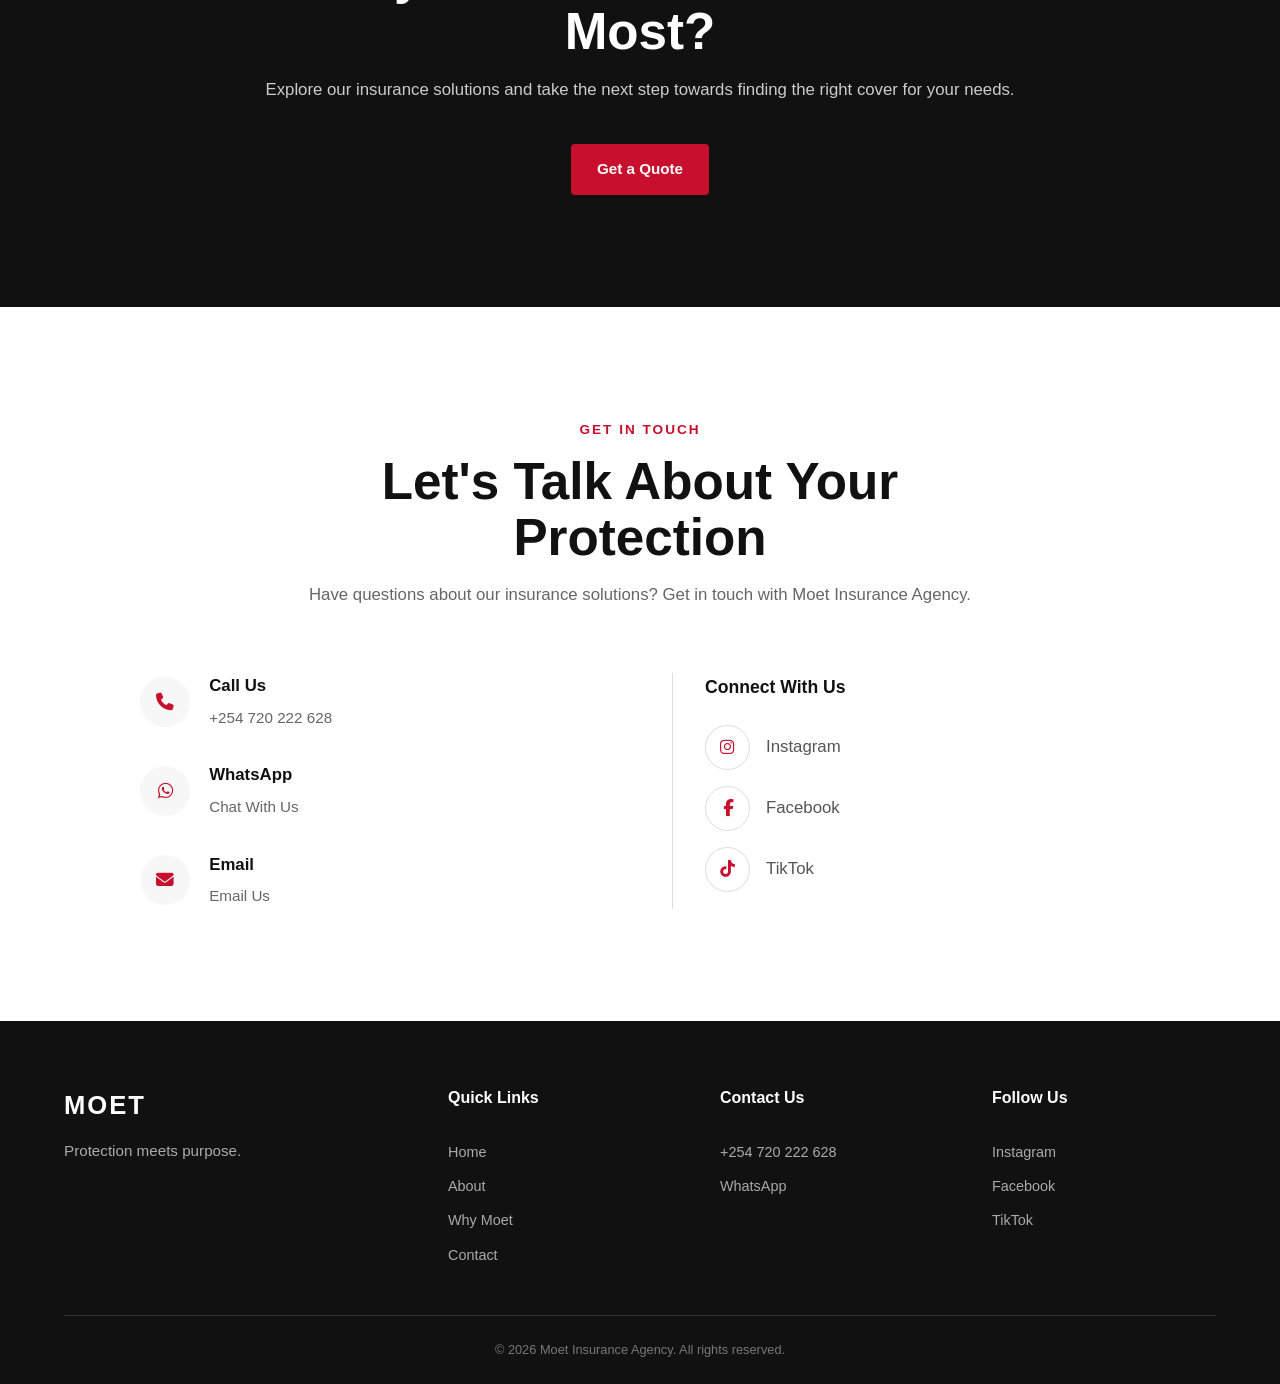
==== commit 395d61ae: "PI" ====
--- a/index.html
+++ b/index.html
@@ -135,19 +135,30 @@
               dental, and optical.
             </p>
 
-            <a href="products.html#medical">Learn More</a>
+            <a
+              href="products.html#medical"
+              data-track="product_card_click"
+              data-product="medical"
+              >Learn More</a
+            >
           </div>
 
           <!-- Professional Indemnity -->
           <div class="insurance-card">
-            <h3>Health Professional Indemnity</h3>
-
-            <p>
-              Cover for doctors and other health professionals against claims of
-              negligence, error, or omission, including legal defence costs.
-            </p>
-
-            <a href="products.html#professional-indemnity">Learn More</a>
+            <h3>Professional Indemnity</h3>
+
+            <p>
+              Cover for professionals against claims of negligence, error, or
+              omission in the services they provide, including legal defence
+              costs.
+            </p>
+
+            <a
+              href="products.html#professional-indemnity"
+              data-track="product_card_click"
+              data-product="professional-indemnity"
+              >Learn More</a
+            >
           </div>
 
           <!-- Travel Insurance -->
@@ -159,7 +170,12 @@
               so the unexpected doesn't spoil the journey.
             </p>
 
-            <a href="products.html#travel">Learn More</a>
+            <a
+              href="products.html#travel"
+              data-track="product_card_click"
+              data-product="travel"
+              >Learn More</a
+            >
           </div>
         </div>
 
@@ -537,5 +553,6 @@
         <p>&copy; 2026 Moet Insurance Agency. All rights reserved.</p>
       </div>
     </footer>
+    <script src="js/tracking.js"></script>
   </body>
 </html>
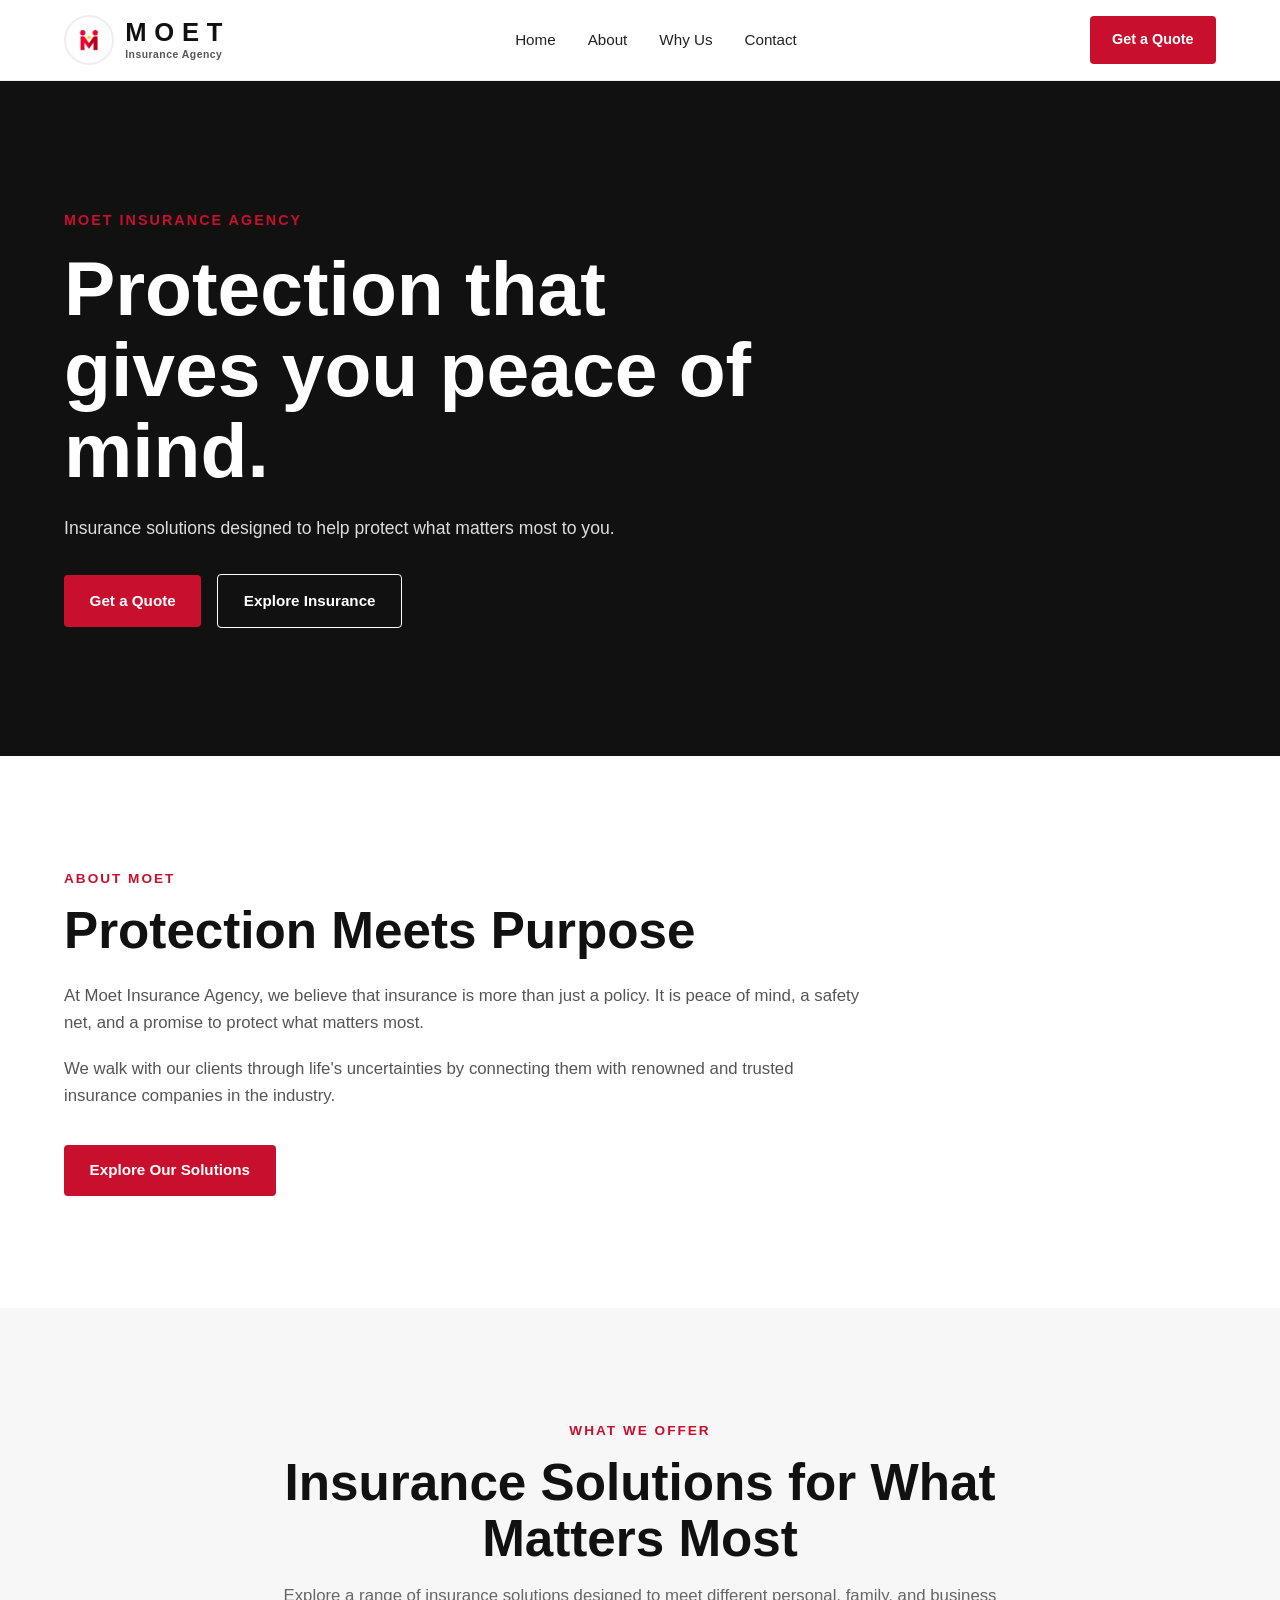
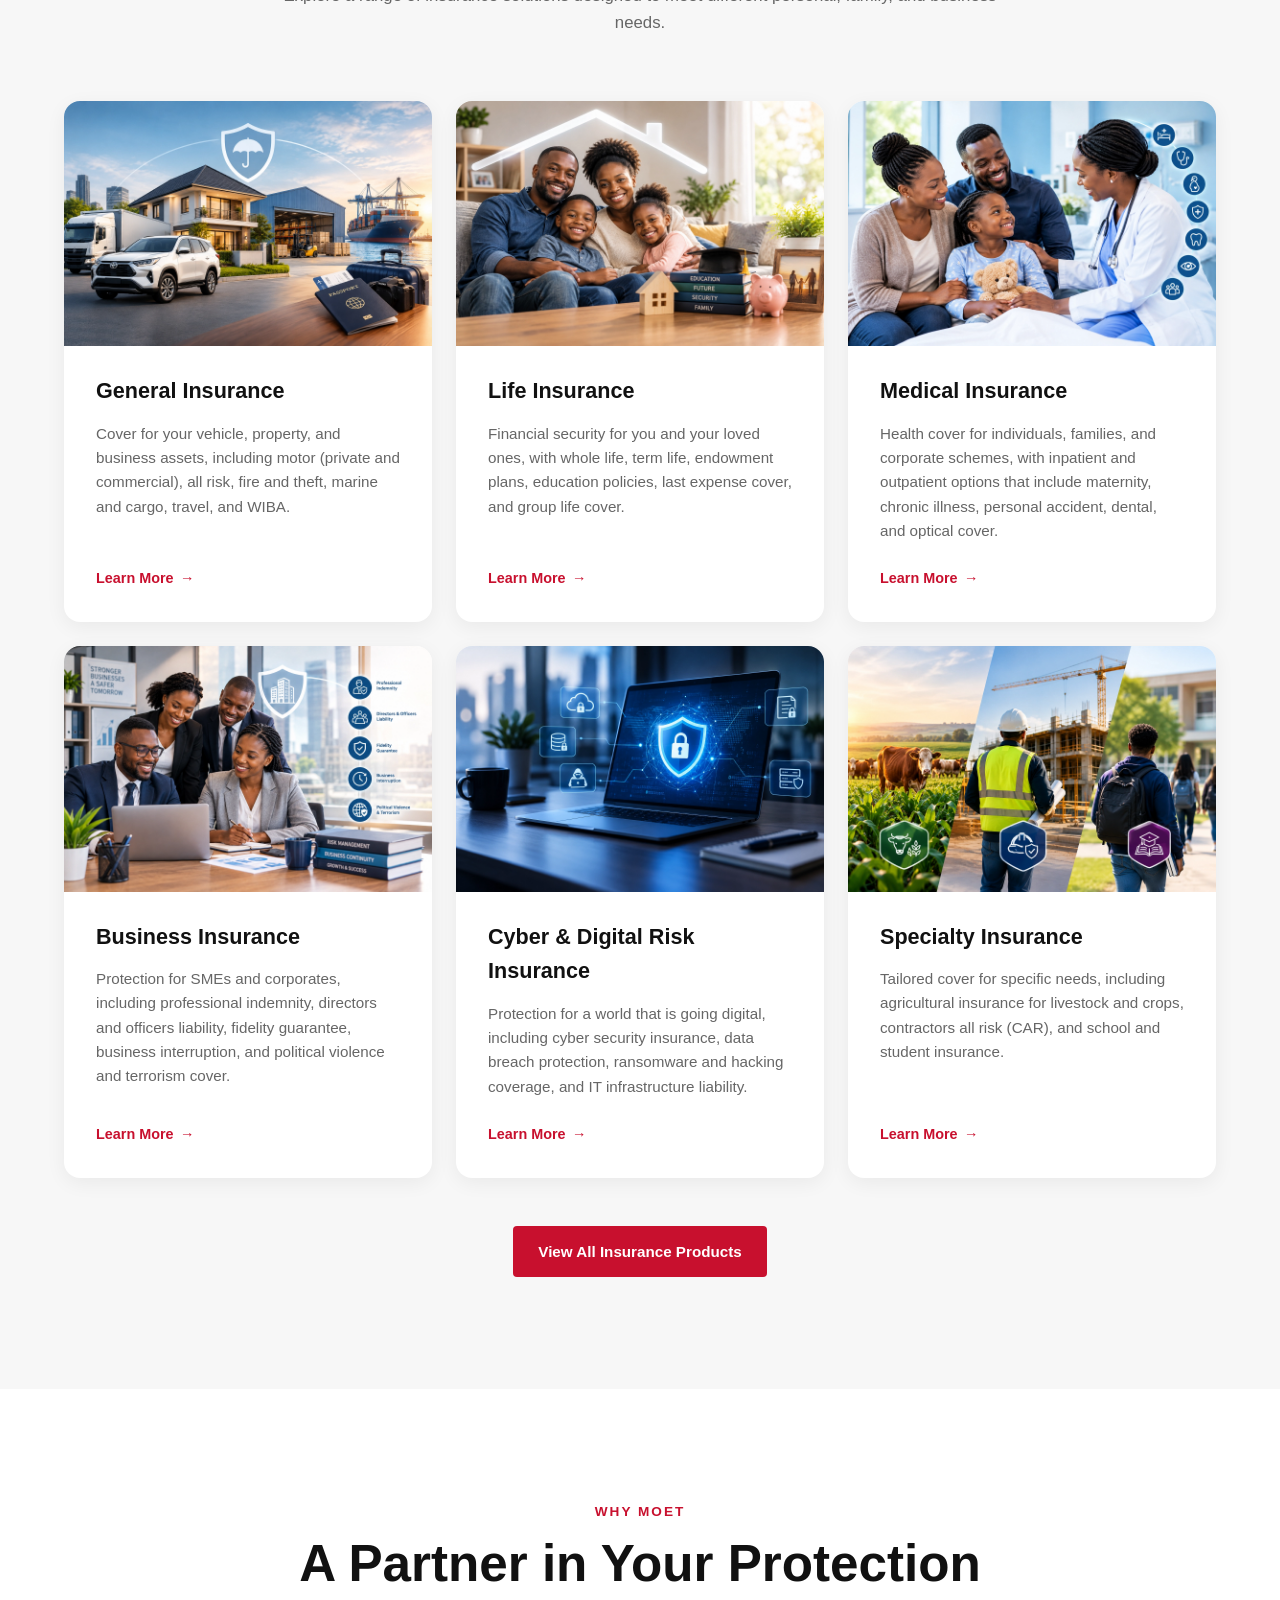
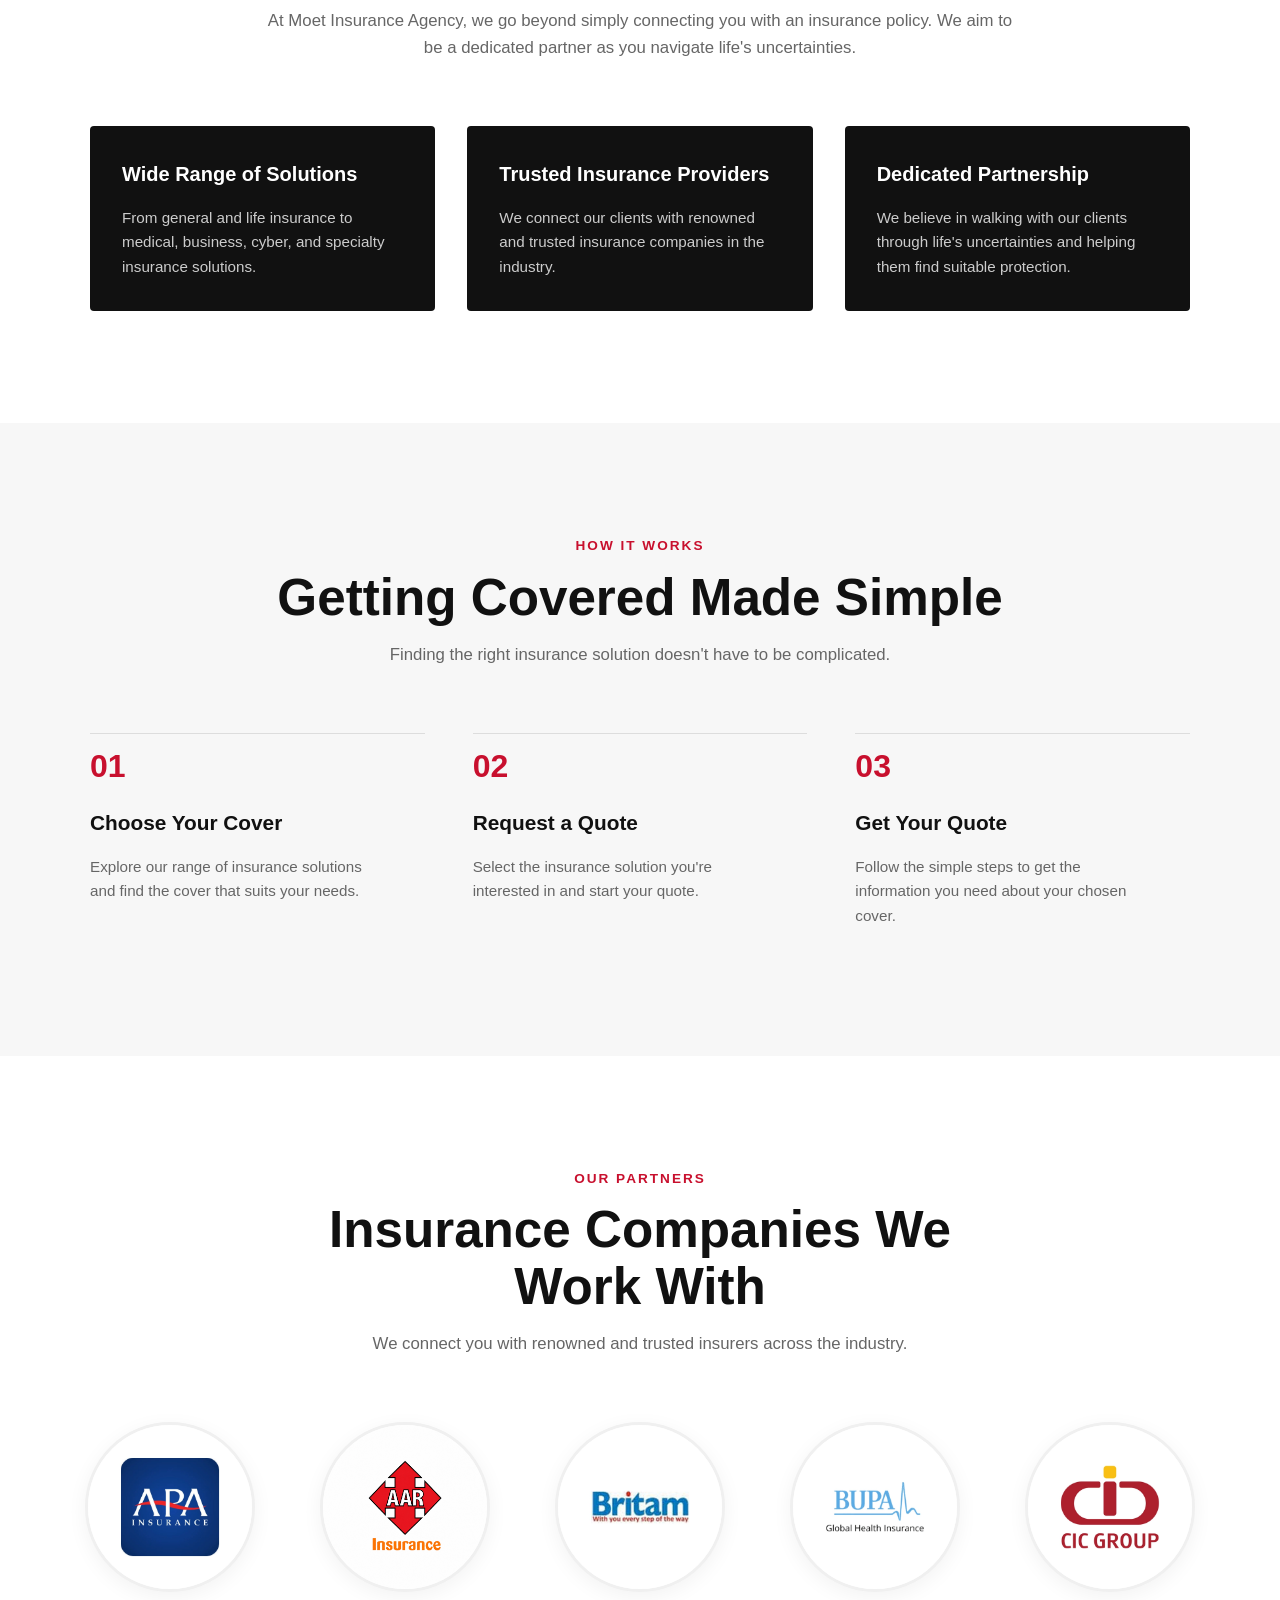
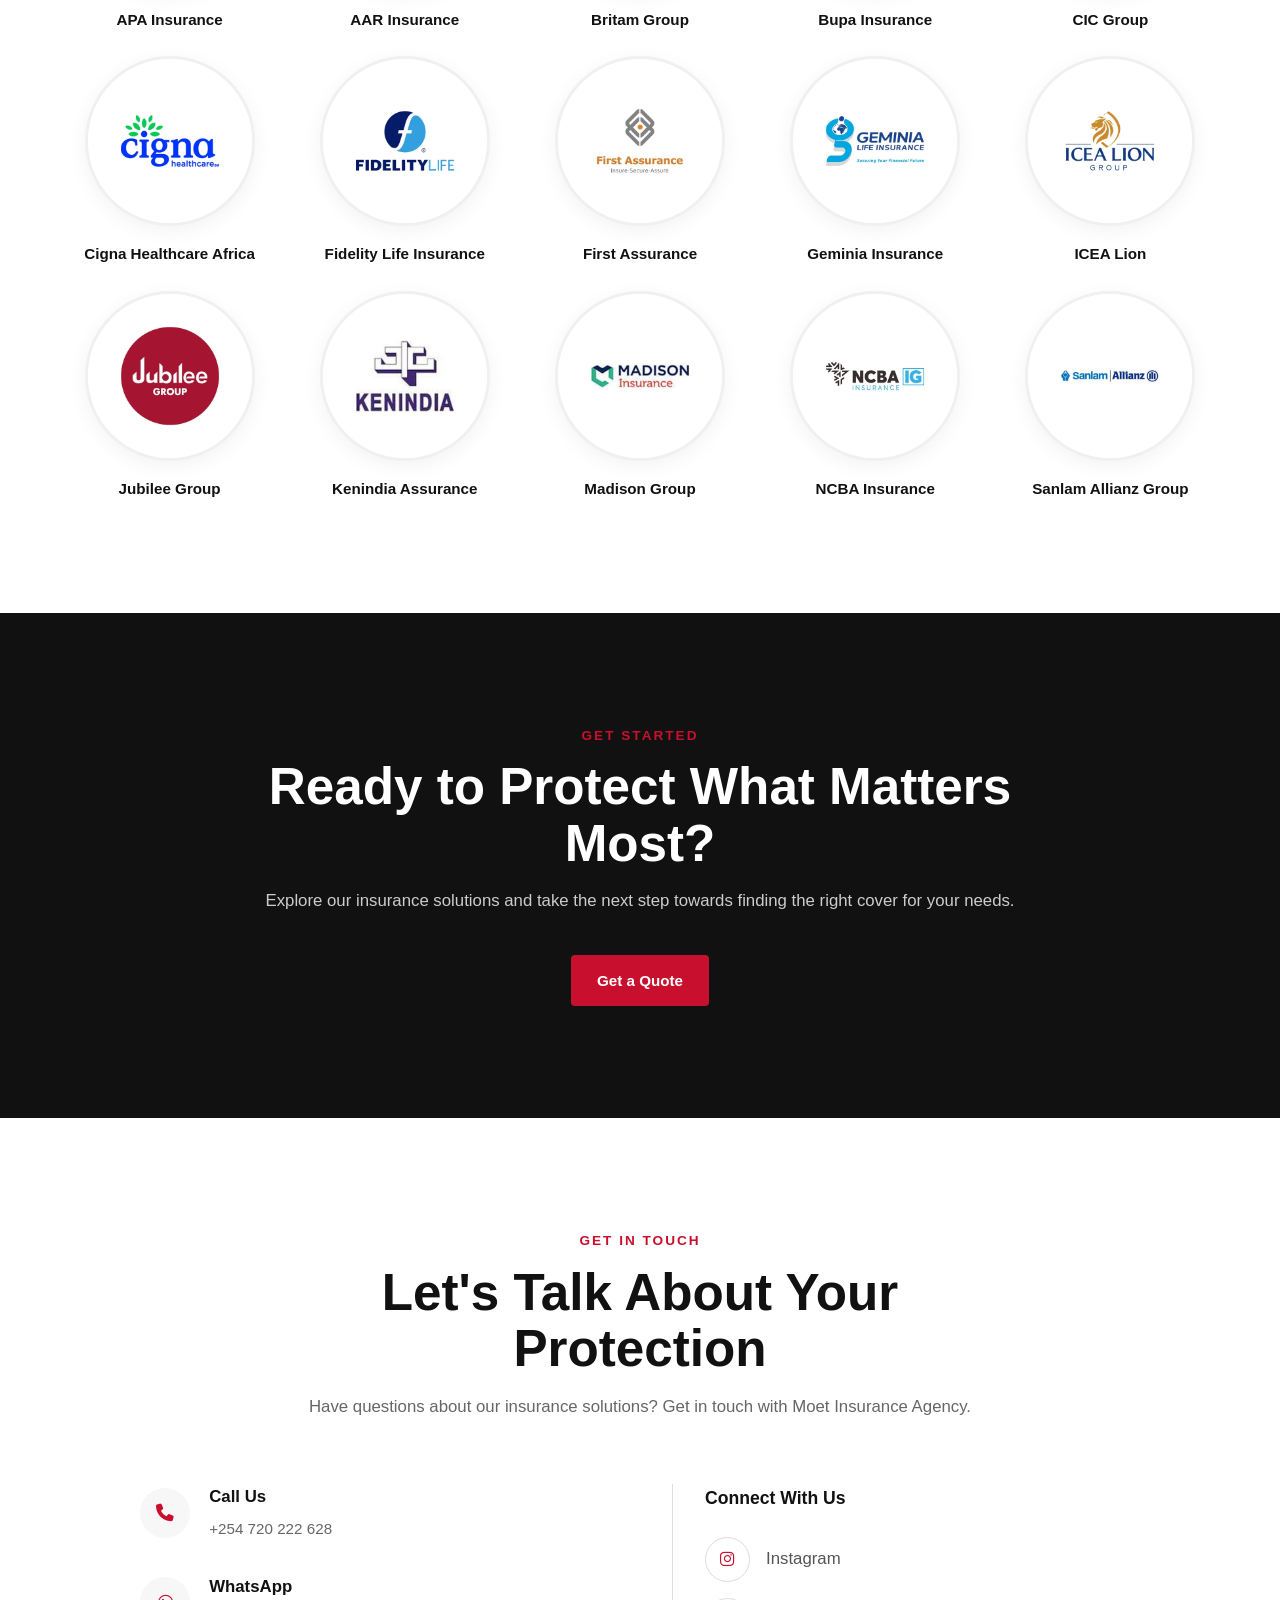
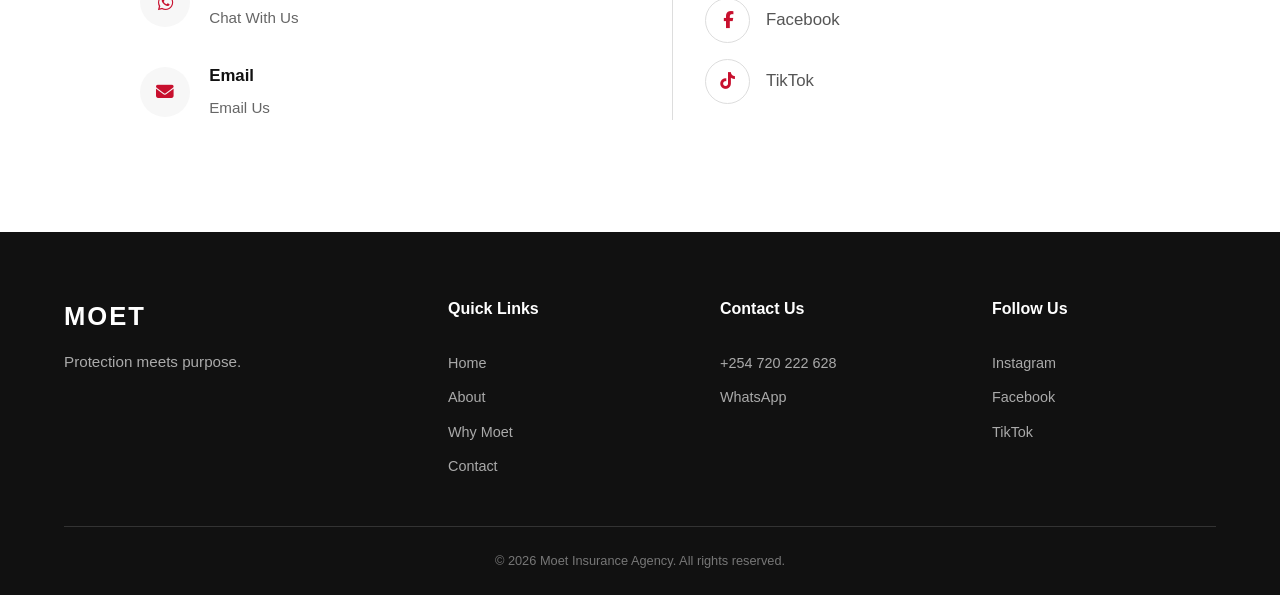
==== commit 7ab6b705: "images" ====
--- a/index.html
+++ b/index.html
@@ -125,57 +125,191 @@
         </div>
 
         <div class="insurance-grid">
+          <!-- General Insurance -->
+          <div class="insurance-card">
+            <div class="card-image">
+              <img
+                src="images/general-insurance.webp"
+                alt="General insurance"
+                width="1200"
+                height="800"
+                loading="lazy"
+              />
+            </div>
+
+            <div class="card-body">
+              <h3>General Insurance</h3>
+
+              <p>
+                Cover for your vehicle, property, and business assets, including
+                motor (private and commercial), all risk, fire and theft, marine
+                and cargo, travel, and WIBA.
+              </p>
+
+              <a
+                href="products.html#general-insurance"
+                class="card-link"
+                data-track="product_card_click"
+                data-product="general-insurance"
+                >Learn More</a
+              >
+            </div>
+          </div>
+
+          <!-- Life Insurance -->
+          <div class="insurance-card">
+            <div class="card-image">
+              <img
+                src="images/life-insurance.webp"
+                alt="Life insurance"
+                width="1200"
+                height="800"
+                loading="lazy"
+              />
+            </div>
+
+            <div class="card-body">
+              <h3>Life Insurance</h3>
+
+              <p>
+                Financial security for you and your loved ones, with whole life,
+                term life, endowment plans, education policies, last expense
+                cover, and group life cover.
+              </p>
+
+              <a
+                href="products.html#life-insurance"
+                class="card-link"
+                data-track="product_card_click"
+                data-product="life-insurance"
+                >Learn More</a
+              >
+            </div>
+          </div>
+
           <!-- Medical Insurance -->
           <div class="insurance-card">
-            <h3>Medical Insurance</h3>
-
-            <p>
-              Cover for you and your family across Kenya and East Africa, with
-              inpatient care and maternity included, plus optional outpatient,
-              dental, and optical.
-            </p>
-
-            <a
-              href="products.html#medical"
-              data-track="product_card_click"
-              data-product="medical"
-              >Learn More</a
-            >
-          </div>
-
-          <!-- Professional Indemnity -->
+            <div class="card-image">
+              <img
+                src="images/medical-insurance.webp"
+                alt="Medical insurance"
+                width="1200"
+                height="800"
+                loading="lazy"
+              />
+            </div>
+
+            <div class="card-body">
+              <h3>Medical Insurance</h3>
+
+              <p>
+                Health cover for individuals, families, and corporate schemes,
+                with inpatient and outpatient options that include maternity,
+                chronic illness, personal accident, dental, and optical cover.
+              </p>
+
+              <a
+                href="products.html#medical-insurance"
+                class="card-link"
+                data-track="product_card_click"
+                data-product="medical-insurance"
+                >Learn More</a
+              >
+            </div>
+          </div>
+
+          <!-- Business Insurance -->
           <div class="insurance-card">
-            <h3>Professional Indemnity</h3>
-
-            <p>
-              Cover for professionals against claims of negligence, error, or
-              omission in the services they provide, including legal defence
-              costs.
-            </p>
-
-            <a
-              href="products.html#professional-indemnity"
-              data-track="product_card_click"
-              data-product="professional-indemnity"
-              >Learn More</a
-            >
-          </div>
-
-          <!-- Travel Insurance -->
+            <div class="card-image">
+              <img
+                src="images/business-insurance.webp"
+                alt="Business insurance"
+                width="1200"
+                height="800"
+                loading="lazy"
+              />
+            </div>
+
+            <div class="card-body">
+              <h3>Business Insurance</h3>
+
+              <p>
+                Protection for SMEs and corporates, including professional
+                indemnity, directors and officers liability, fidelity guarantee,
+                business interruption, and political violence and terrorism
+                cover.
+              </p>
+
+              <a
+                href="products.html#business-insurance"
+                class="card-link"
+                data-track="product_card_click"
+                data-product="business-insurance"
+                >Learn More</a
+              >
+            </div>
+          </div>
+
+          <!-- Cyber & Digital Risk Insurance -->
           <div class="insurance-card">
-            <h3>Travel Insurance</h3>
-
-            <p>
-              Cover for medical emergencies, trip disruptions, and lost baggage,
-              so the unexpected doesn't spoil the journey.
-            </p>
-
-            <a
-              href="products.html#travel"
-              data-track="product_card_click"
-              data-product="travel"
-              >Learn More</a
-            >
+            <div class="card-image">
+              <img
+                src="images/cyber-insurance.webp"
+                alt="Cyber and digital risk insurance"
+                width="1200"
+                height="800"
+                loading="lazy"
+              />
+            </div>
+
+            <div class="card-body">
+              <h3>Cyber &amp; Digital Risk Insurance</h3>
+
+              <p>
+                Protection for a world that is going digital, including cyber
+                security insurance, data breach protection, ransomware and
+                hacking coverage, and IT infrastructure liability.
+              </p>
+
+              <a
+                href="products.html#cyber-digital-risk"
+                class="card-link"
+                data-track="product_card_click"
+                data-product="cyber-digital-risk"
+                >Learn More</a
+              >
+            </div>
+          </div>
+
+          <!-- Specialty Insurance -->
+          <div class="insurance-card">
+            <div class="card-image">
+              <img
+                src="images/speciality-insurance.webp"
+                alt="Specialty insurance"
+                width="1200"
+                height="800"
+                loading="lazy"
+              />
+            </div>
+
+            <div class="card-body">
+              <h3>Specialty Insurance</h3>
+
+              <p>
+                Tailored cover for specific needs, including agricultural
+                insurance for livestock and crops, contractors all risk (CAR),
+                and school and student insurance.
+              </p>
+
+              <a
+                href="products.html#specialty-insurance"
+                class="card-link"
+                data-track="product_card_click"
+                data-product="specialty-insurance"
+                >Learn More</a
+              >
+            </div>
           </div>
         </div>
 
@@ -504,8 +638,6 @@
 
     <!-- ==================== FOOTER ==================== -->
     <footer>
-      <!-- ==================== FOOTER ==================== -->
-
       <div class="footer-content">
         <!-- Company -->
         <div class="footer-company">
--- a/css/home.css
+++ b/css/home.css
@@ -127,34 +127,97 @@
 /* ---------- Insurance Cards ---------- */
 
 .insurance-card {
-  padding: 2rem;
+  position: relative;
+
+  display: flex;
+  flex-direction: column;
+
+  overflow: hidden;
 
   background-color: #ffffff;
 
-  border-top: 4px solid #c8102e;
-
-  box-shadow: 0 5px 20px rgba(0, 0, 0, 0.05);
+  border-radius: 16px;
+
+  box-shadow: 0 5px 20px rgba(0, 0, 0, 0.06);
 
   transition:
-    transform 0.3s ease,
-    box-shadow 0.3s ease;
+    transform 0.35s ease,
+    box-shadow 0.35s ease;
+}
+
+/* Red accent bar that slides in along the bottom on hover */
+.insurance-card::after {
+  content: "";
+
+  position: absolute;
+  left: 0;
+  bottom: 0;
+
+  width: 100%;
+  height: 4px;
+
+  background-color: #c8102e;
+
+  transform: scaleX(0);
+  transform-origin: left;
+
+  transition: transform 0.35s ease;
 }
 
 .insurance-card:hover {
-  transform: translateY(-5px);
-
-  box-shadow: 0 10px 30px rgba(0, 0, 0, 0.1);
-}
-
-.insurance-card h3 {
-  margin-bottom: 1rem;
+  transform: translateY(-8px);
+
+  box-shadow: 0 16px 40px rgba(0, 0, 0, 0.14);
+}
+
+.insurance-card:hover::after {
+  transform: scaleX(1);
+}
+
+/* ---------- Card Image ---------- */
+
+.card-image {
+  aspect-ratio: 3 / 2;
+
+  overflow: hidden;
+
+  /* Shows while the image is empty or loading */
+  background-color: #e9e9e9;
+}
+
+.card-image img {
+  width: 100%;
+  height: 100%;
+
+  object-fit: cover;
+
+  transition: transform 0.6s ease;
+}
+
+.insurance-card:hover .card-image img {
+  transform: scale(1.07);
+}
+
+/* ---------- Card Body ---------- */
+
+.card-body {
+  flex: 1;
+
+  display: flex;
+  flex-direction: column;
+
+  padding: 1.75rem 2rem 2rem;
+}
+
+.card-body h3 {
+  margin-bottom: 0.8rem;
 
   color: #111111;
 
   font-size: 1.35rem;
 }
 
-.insurance-card p {
+.card-body p {
   margin-bottom: 1.5rem;
 
   color: #666666;
@@ -162,9 +225,12 @@
   font-size: 0.95rem;
 }
 
-/* ---------- Learn More Link ---------- */
-
-.insurance-card a {
+/* ---------- Learn More Link (pinned to the bottom) ---------- */
+
+.card-link {
+  margin-top: auto;
+  align-self: flex-start;
+
   color: #c8102e;
 
   font-size: 0.9rem;
@@ -173,7 +239,20 @@
   transition: color 0.3s ease;
 }
 
-.insurance-card a:hover {
+.card-link::after {
+  content: "\2192";
+
+  display: inline-block;
+  margin-left: 0.4rem;
+
+  transition: transform 0.3s ease;
+}
+
+.insurance-card:hover .card-link::after {
+  transform: translateX(5px);
+}
+
+.card-link:hover {
   color: #111111;
 }
 
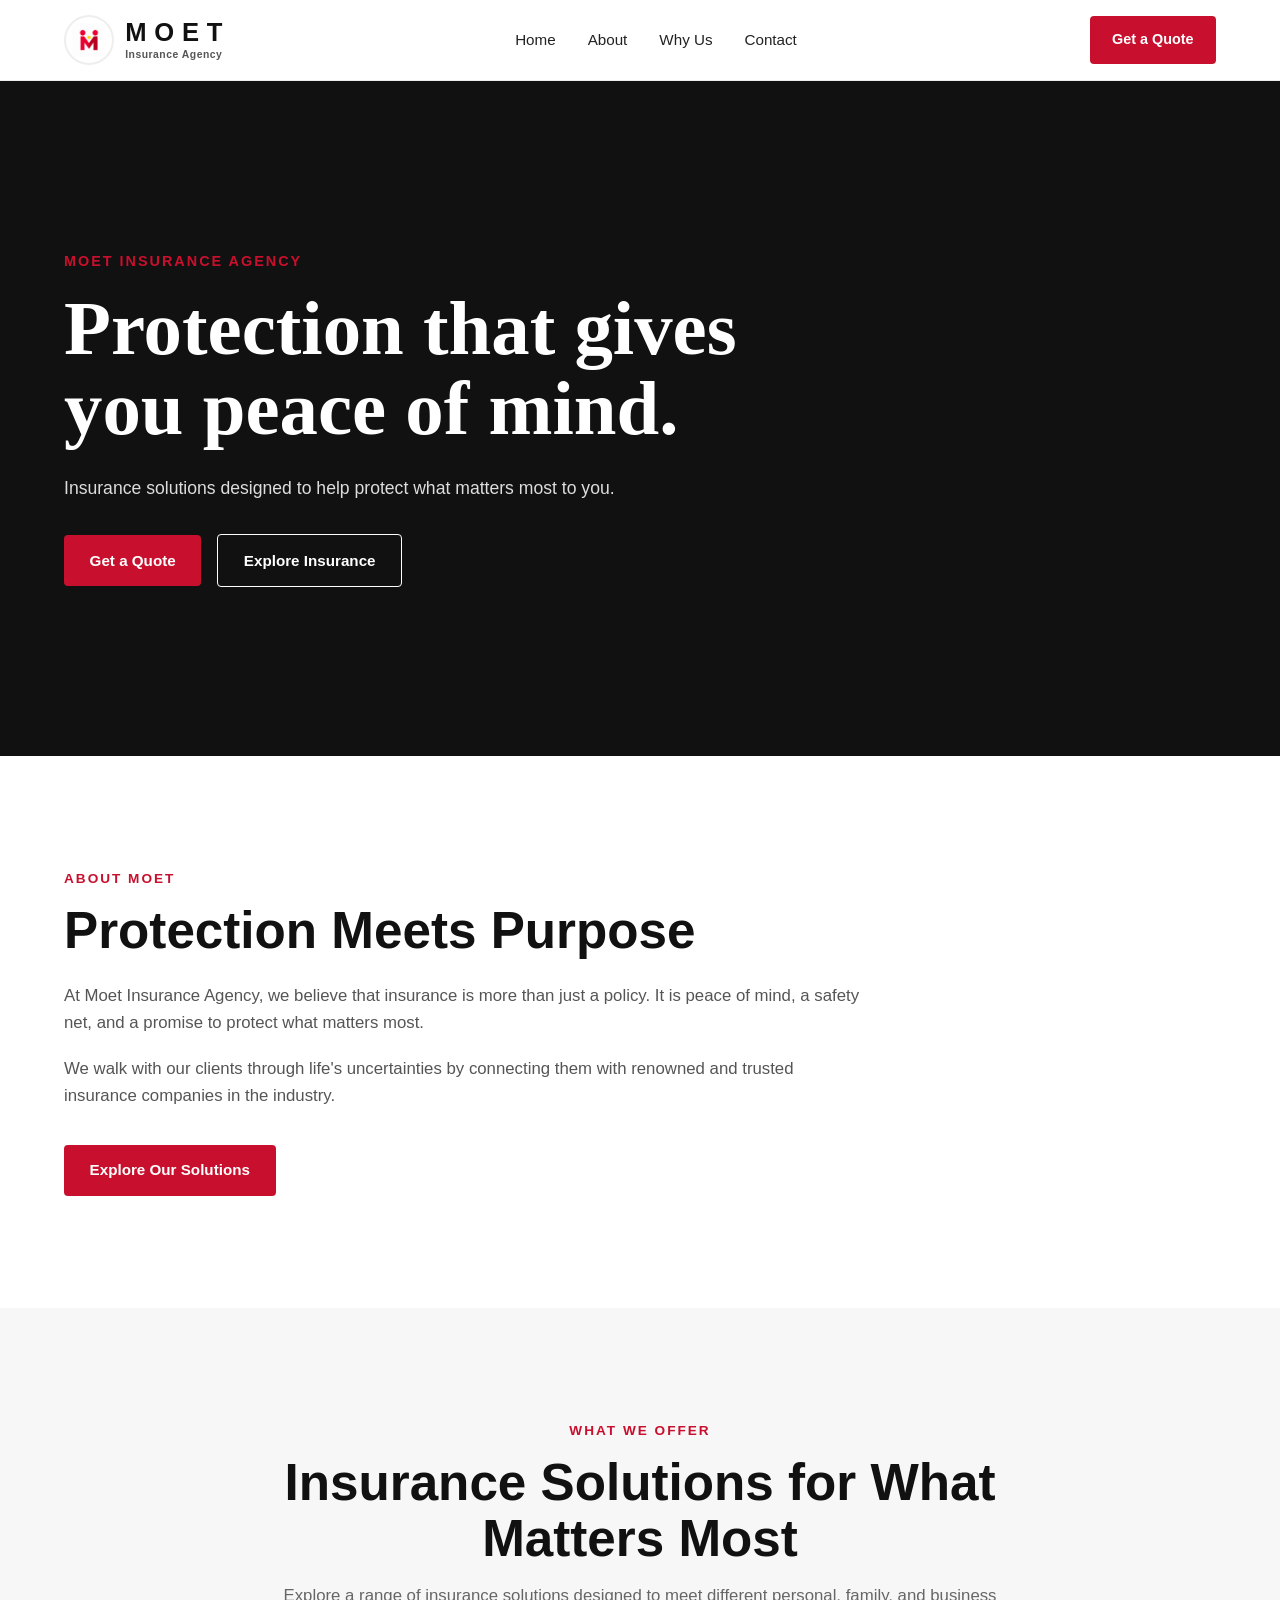
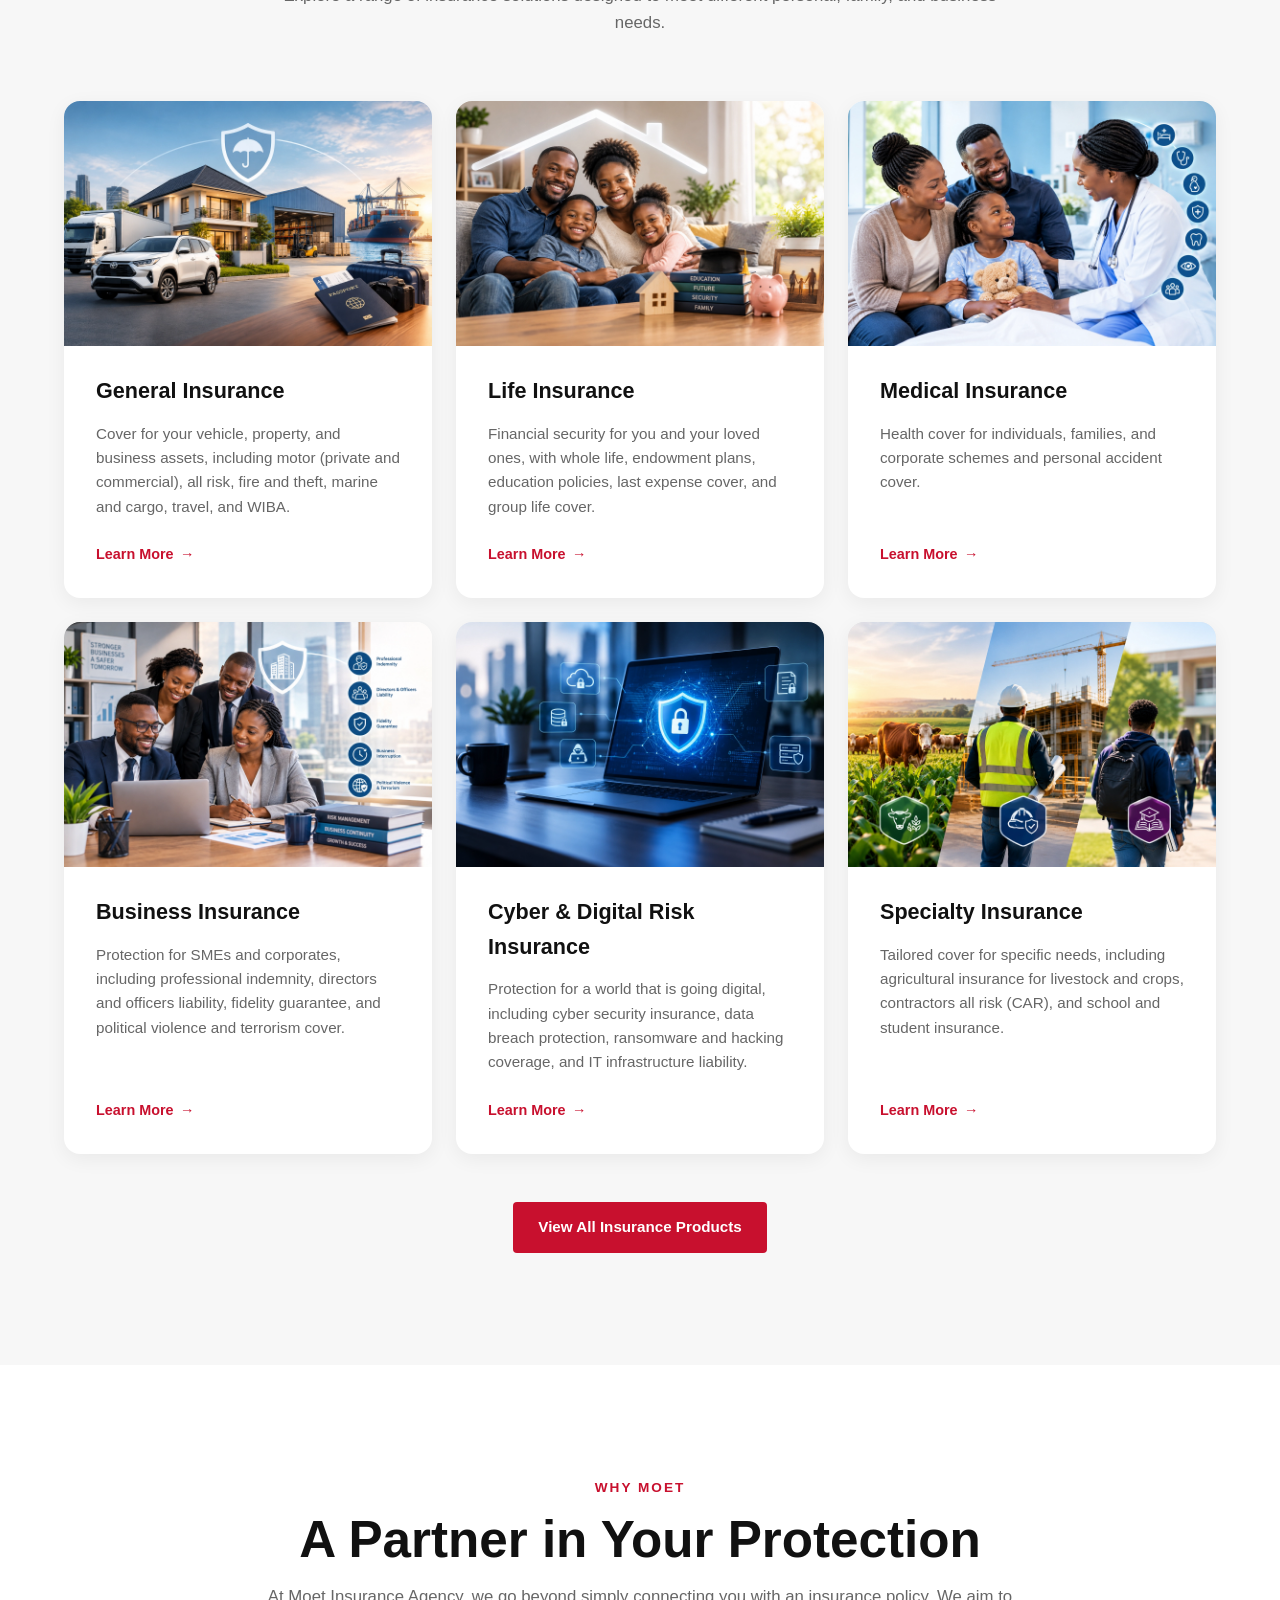
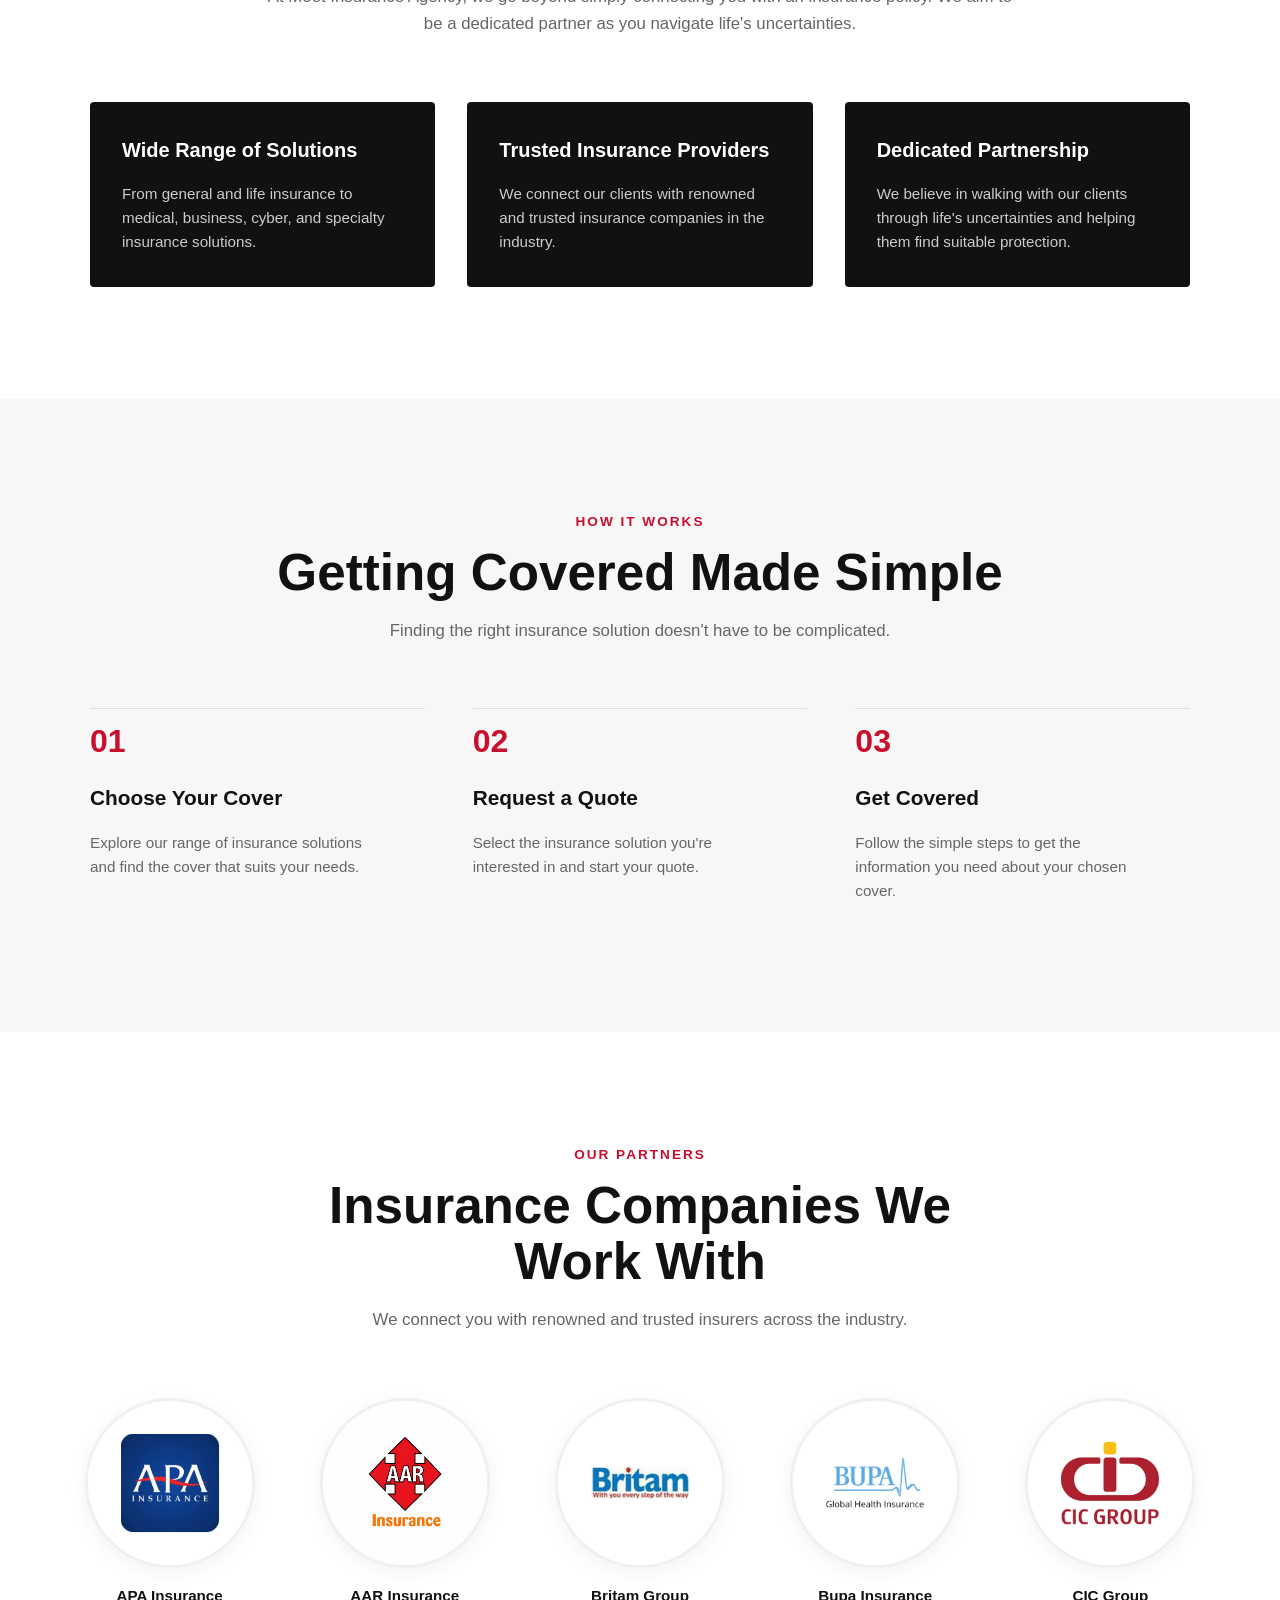
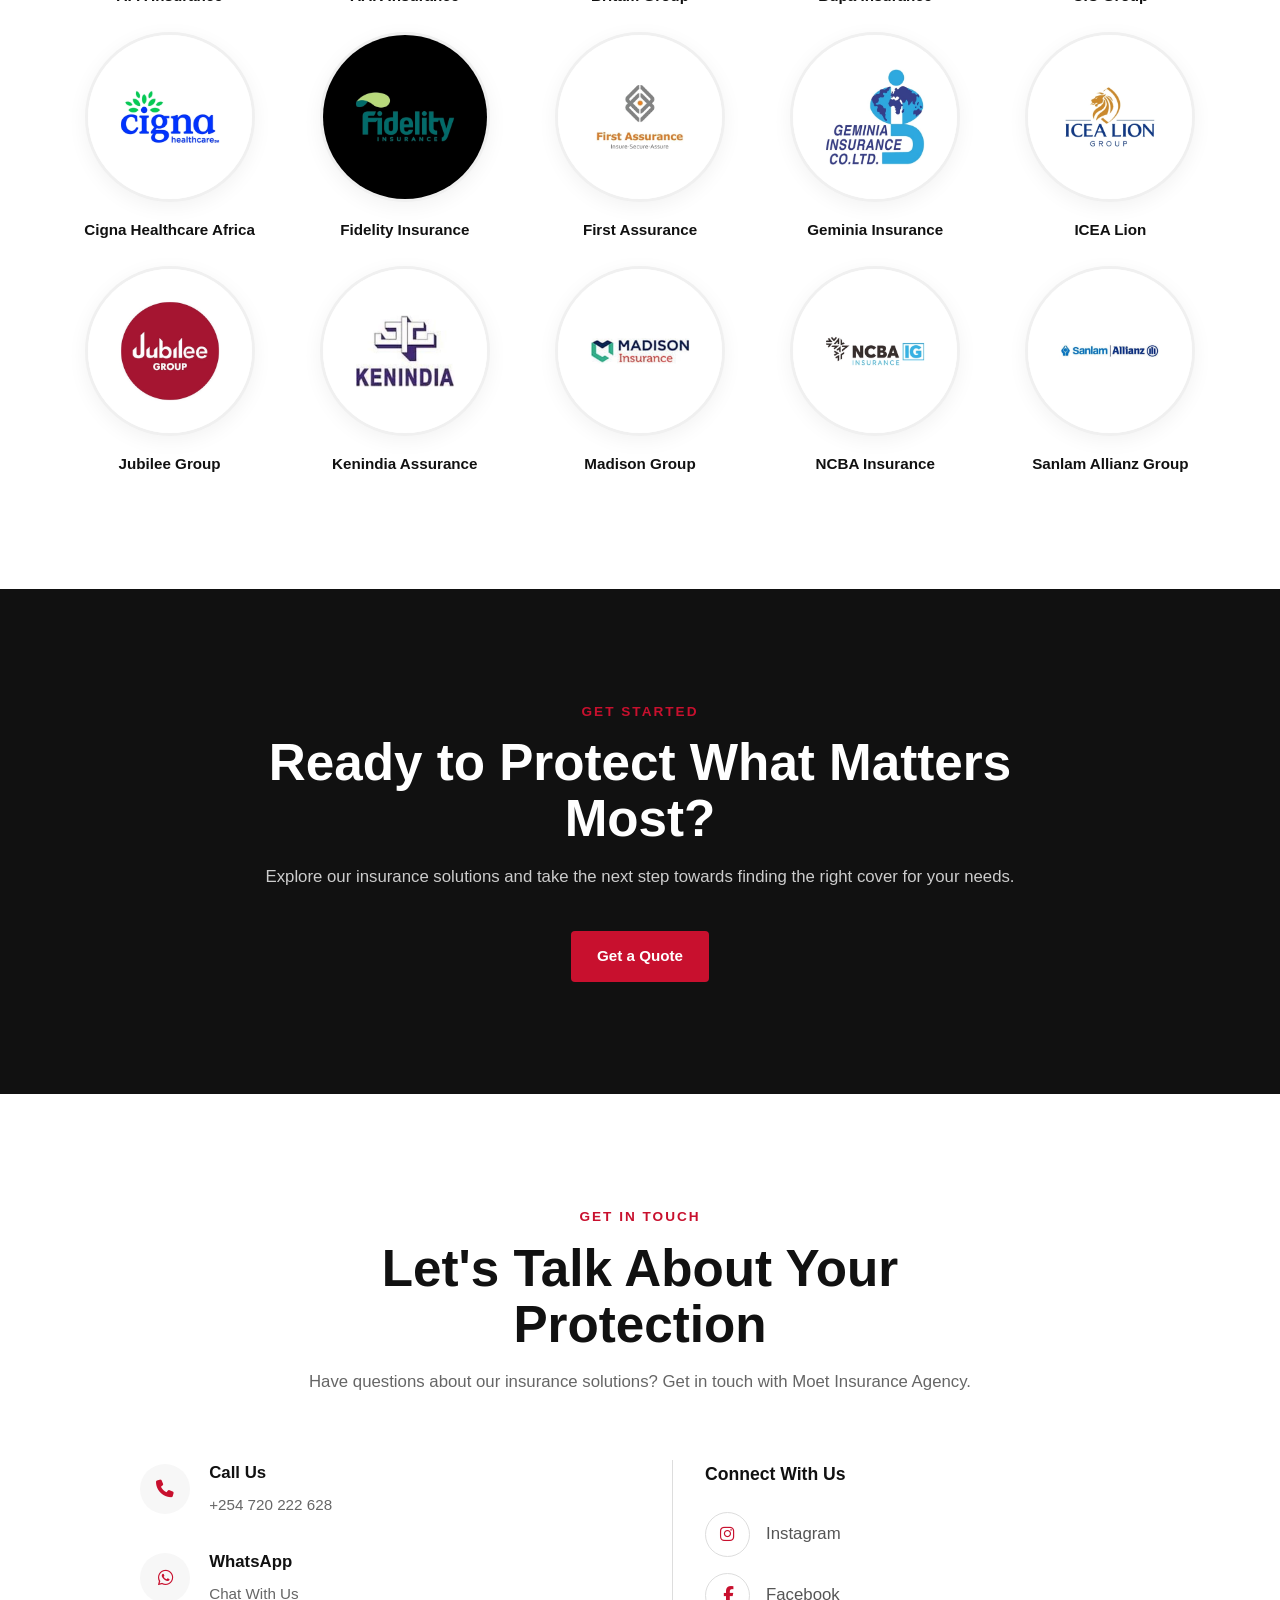
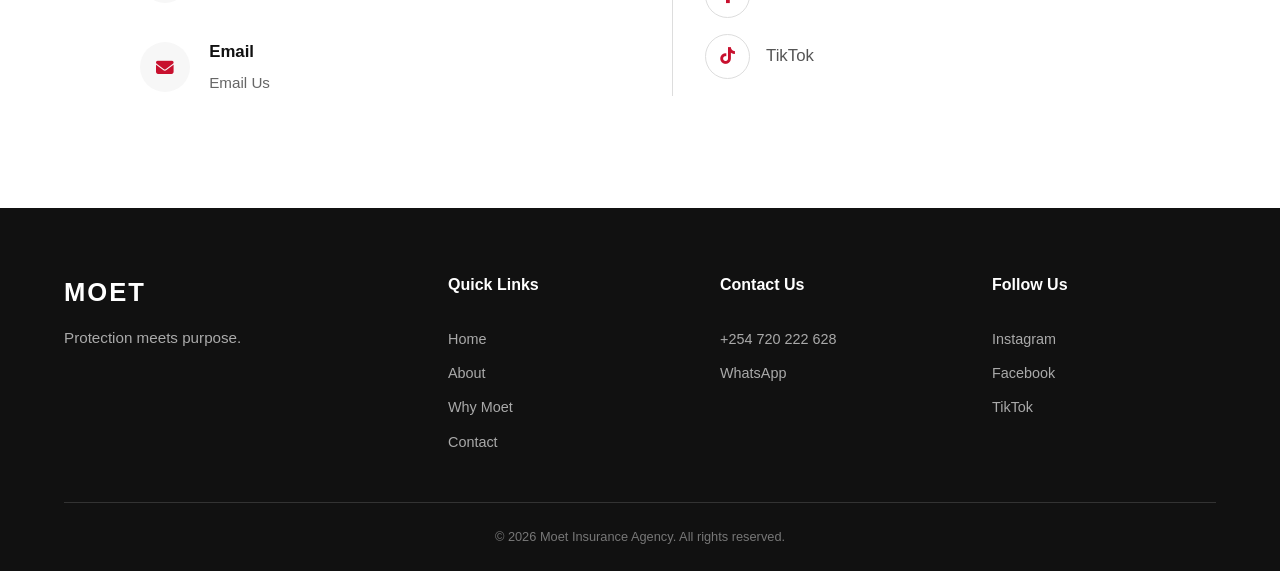
==== commit 1c369f2d: "modify" ====
--- a/index.html
+++ b/index.html
@@ -73,7 +73,13 @@
         <div class="hero-content">
           <p class="hero-subtitle">MOET INSURANCE AGENCY</p>
 
-          <h1>Protection that gives you peace of mind.</h1>
+          <h1
+            style="
+              font-family: Georgia, &quot;Times New Roman&quot;, Times, serif;
+            "
+          >
+            Protection that gives you peace of mind.
+          </h1>
 
           <p class="hero-text">
             Insurance solutions designed to help protect what matters most to
@@ -173,8 +179,8 @@
 
               <p>
                 Financial security for you and your loved ones, with whole life,
-                term life, endowment plans, education policies, last expense
-                cover, and group life cover.
+                endowment plans, education policies, last expense cover, and
+                group life cover.
               </p>
 
               <a
@@ -203,9 +209,8 @@
               <h3>Medical Insurance</h3>
 
               <p>
-                Health cover for individuals, families, and corporate schemes,
-                with inpatient and outpatient options that include maternity,
-                chronic illness, personal accident, dental, and optical cover.
+                Health cover for individuals, families, and corporate schemes
+                and personal accident cover.
               </p>
 
               <a
@@ -236,8 +241,7 @@
               <p>
                 Protection for SMEs and corporates, including professional
                 indemnity, directors and officers liability, fidelity guarantee,
-                business interruption, and political violence and terrorism
-                cover.
+                and political violence and terrorism cover.
               </p>
 
               <a
@@ -409,7 +413,7 @@
           <div class="step">
             <span class="step-number">03</span>
 
-            <h3>Get Your Quote</h3>
+            <h3>Get Covered</h3>
 
             <p>
               Follow the simple steps to get the information you need about your
@@ -471,12 +475,9 @@
           </div>
           <div class="partner-card">
             <div class="partner-logo">
-              <img
-                src="assets/fidelity_life.webp"
-                alt="Fidelity Life Insurance"
-              />
-            </div>
-            <p class="partner-name">Fidelity Life Insurance</p>
+              <img src="assets/fidelity.webp" alt="Fidelity Insurance" />
+            </div>
+            <p class="partner-name">Fidelity Insurance</p>
           </div>
           <div class="partner-card">
             <div class="partner-logo">
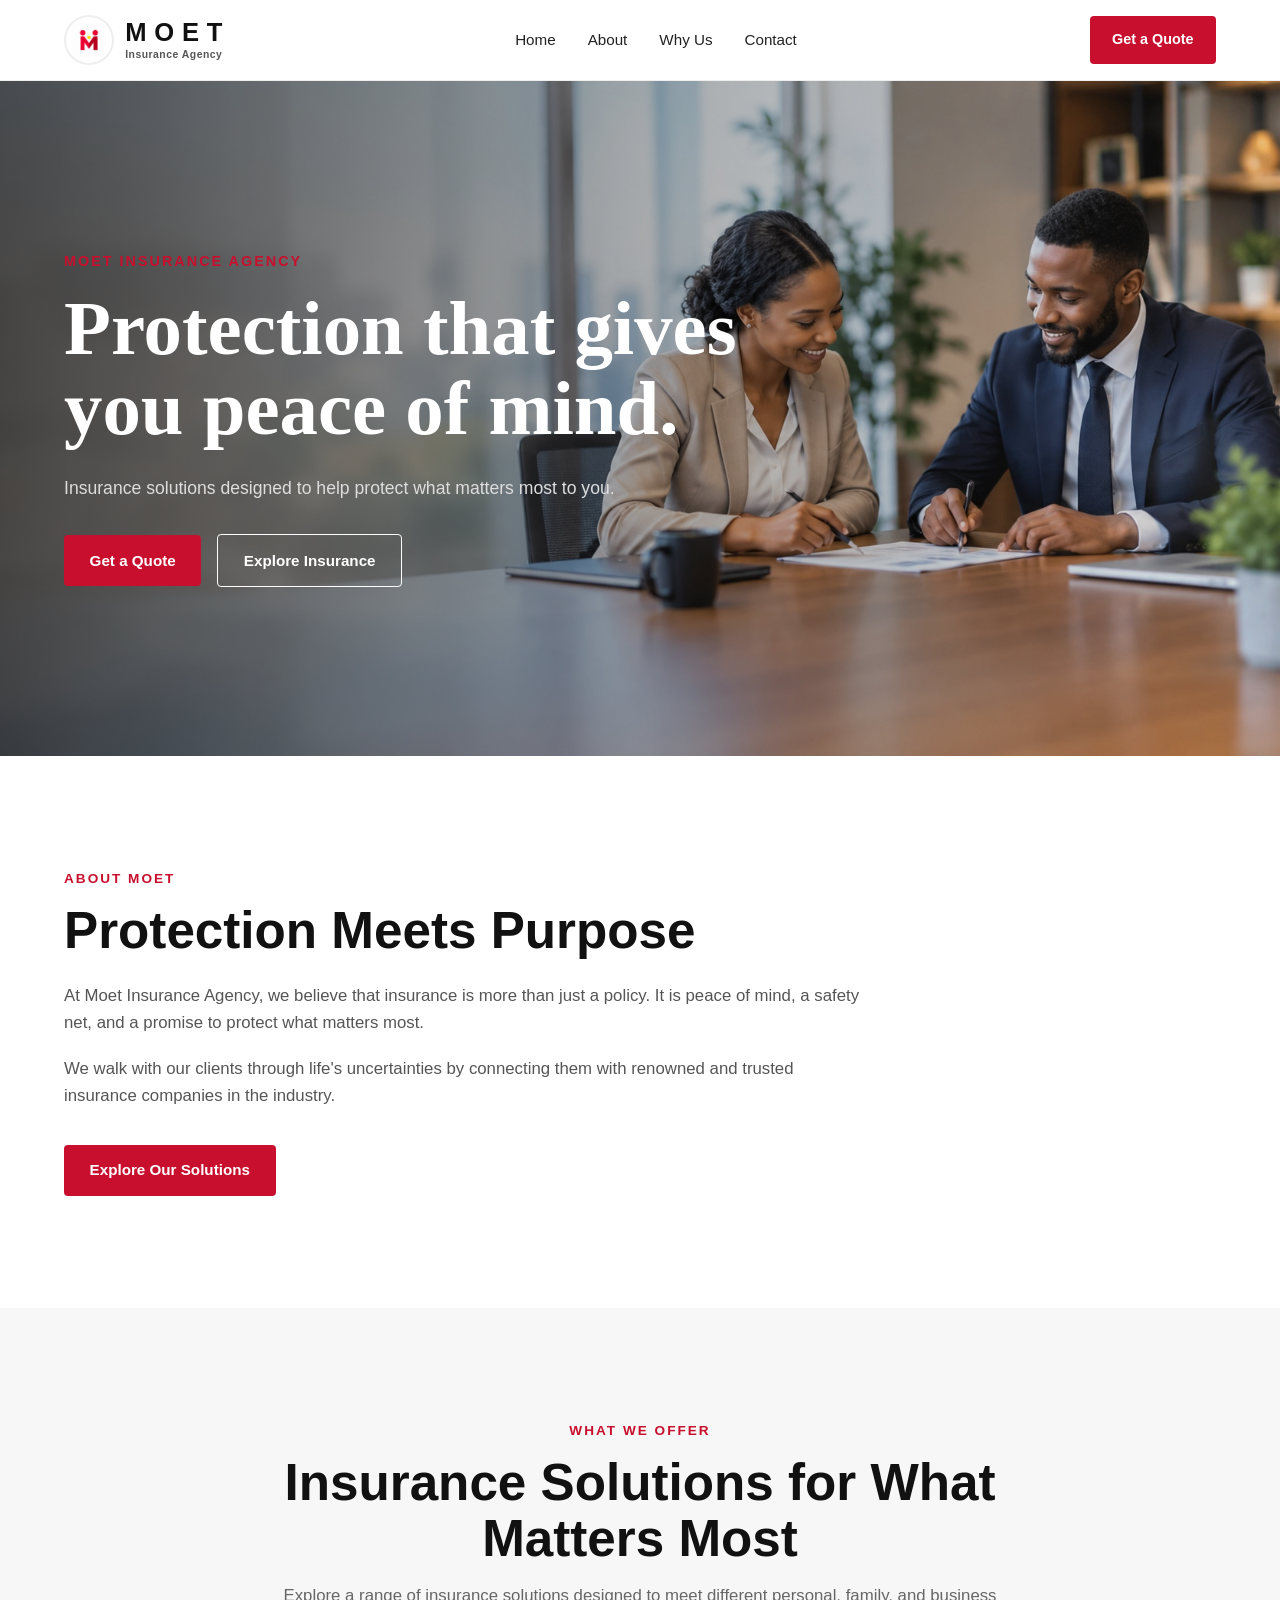
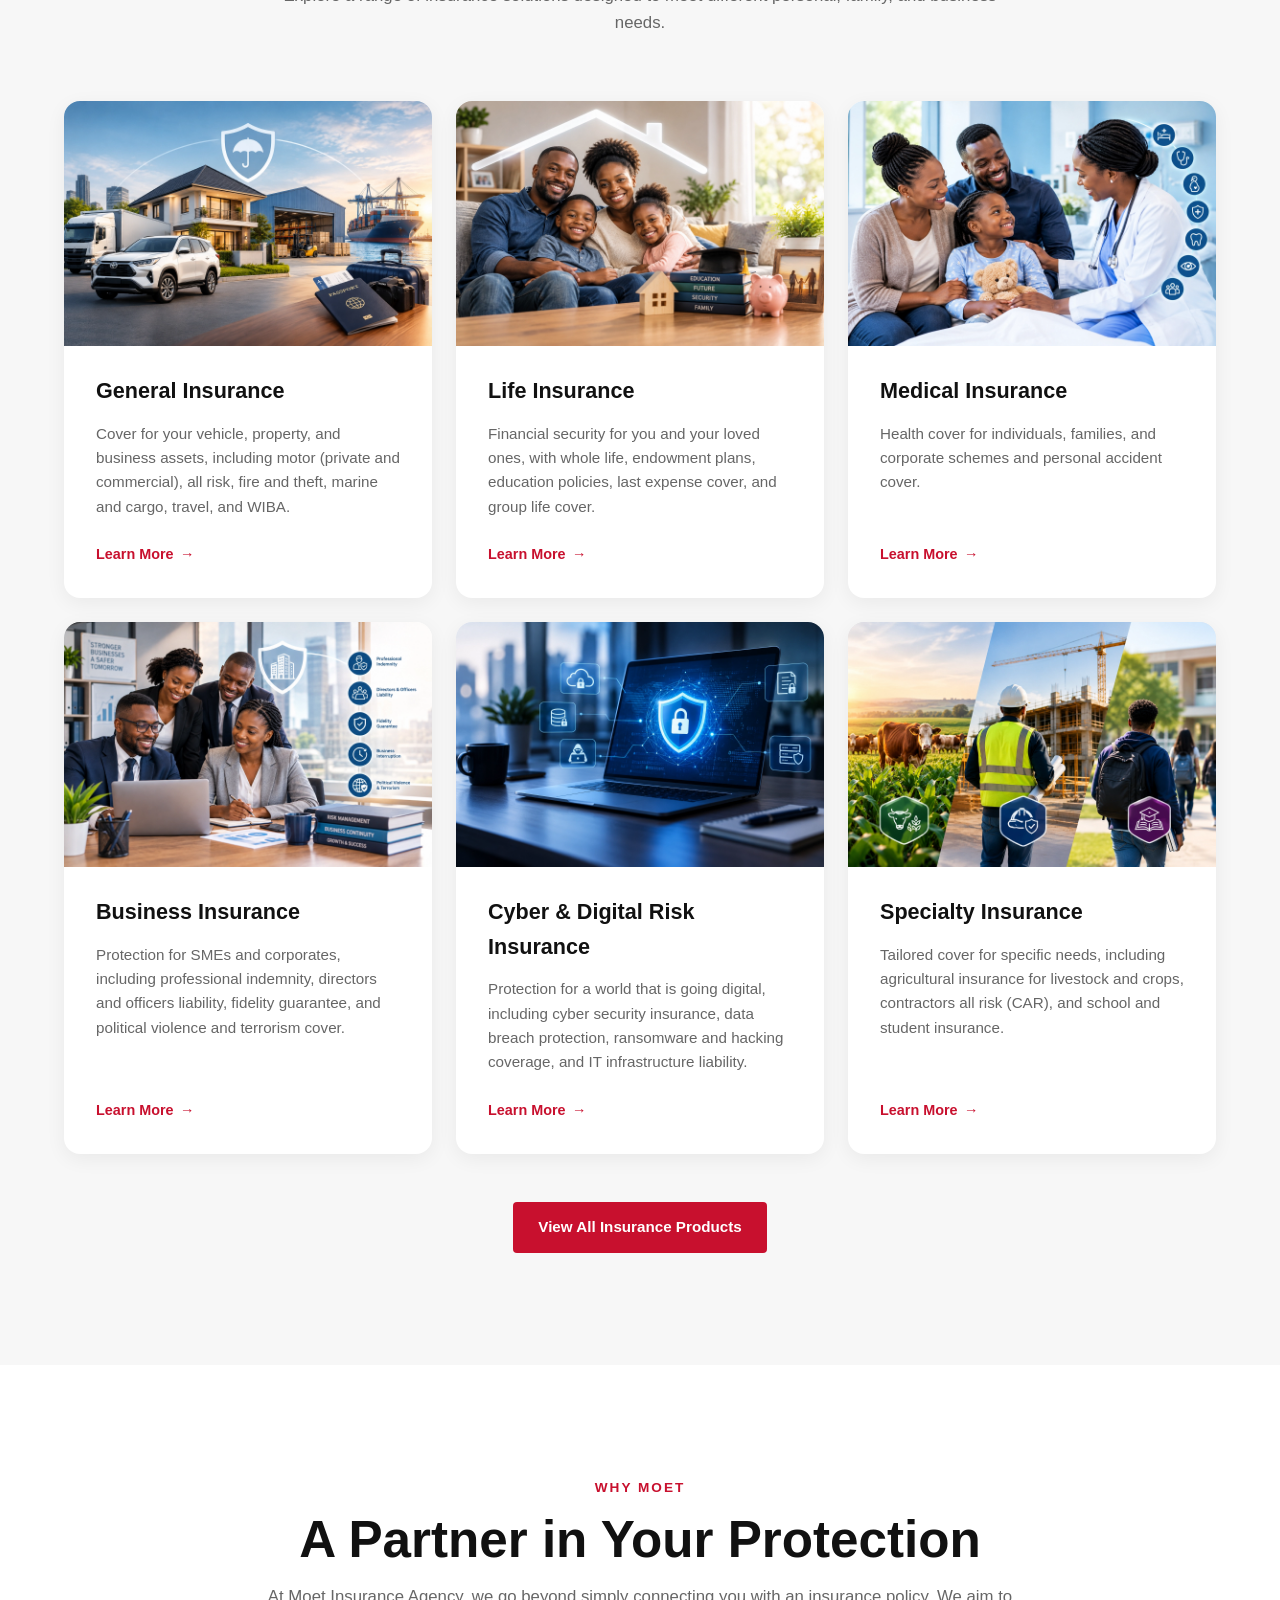
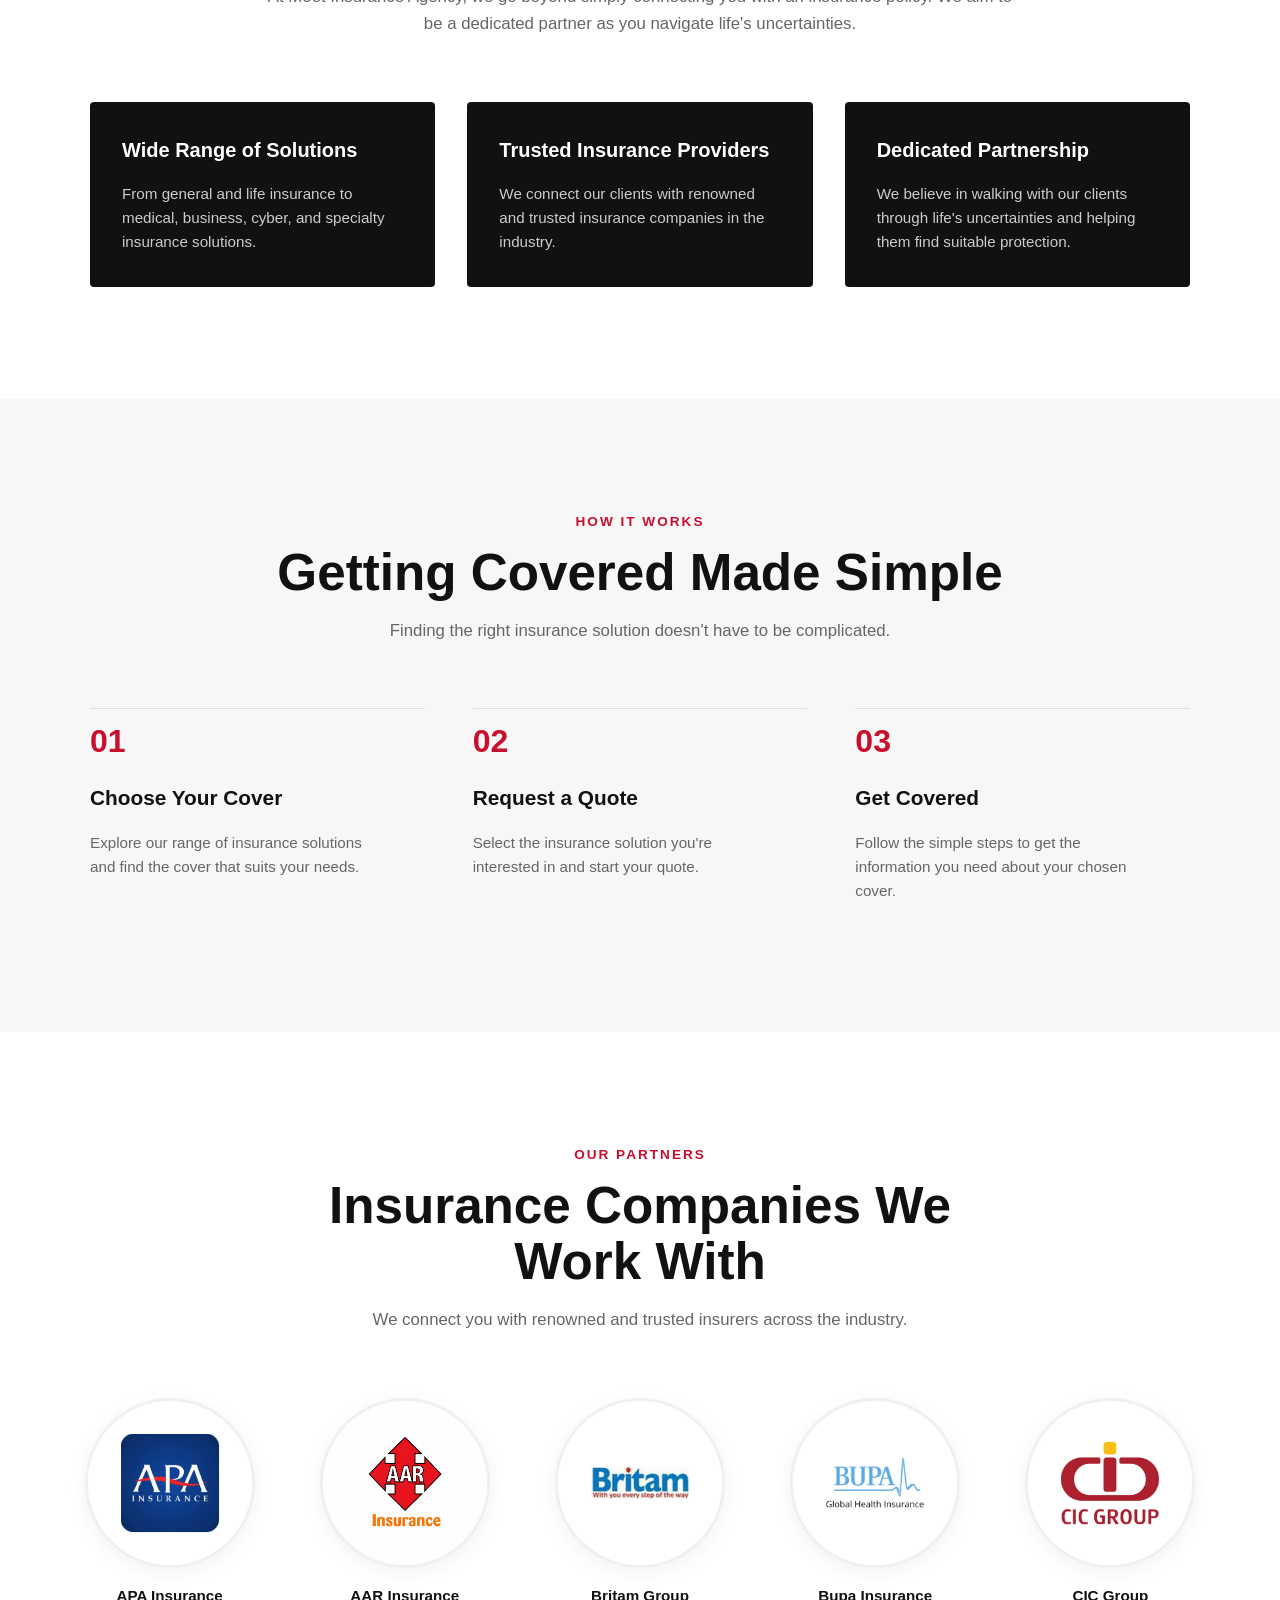
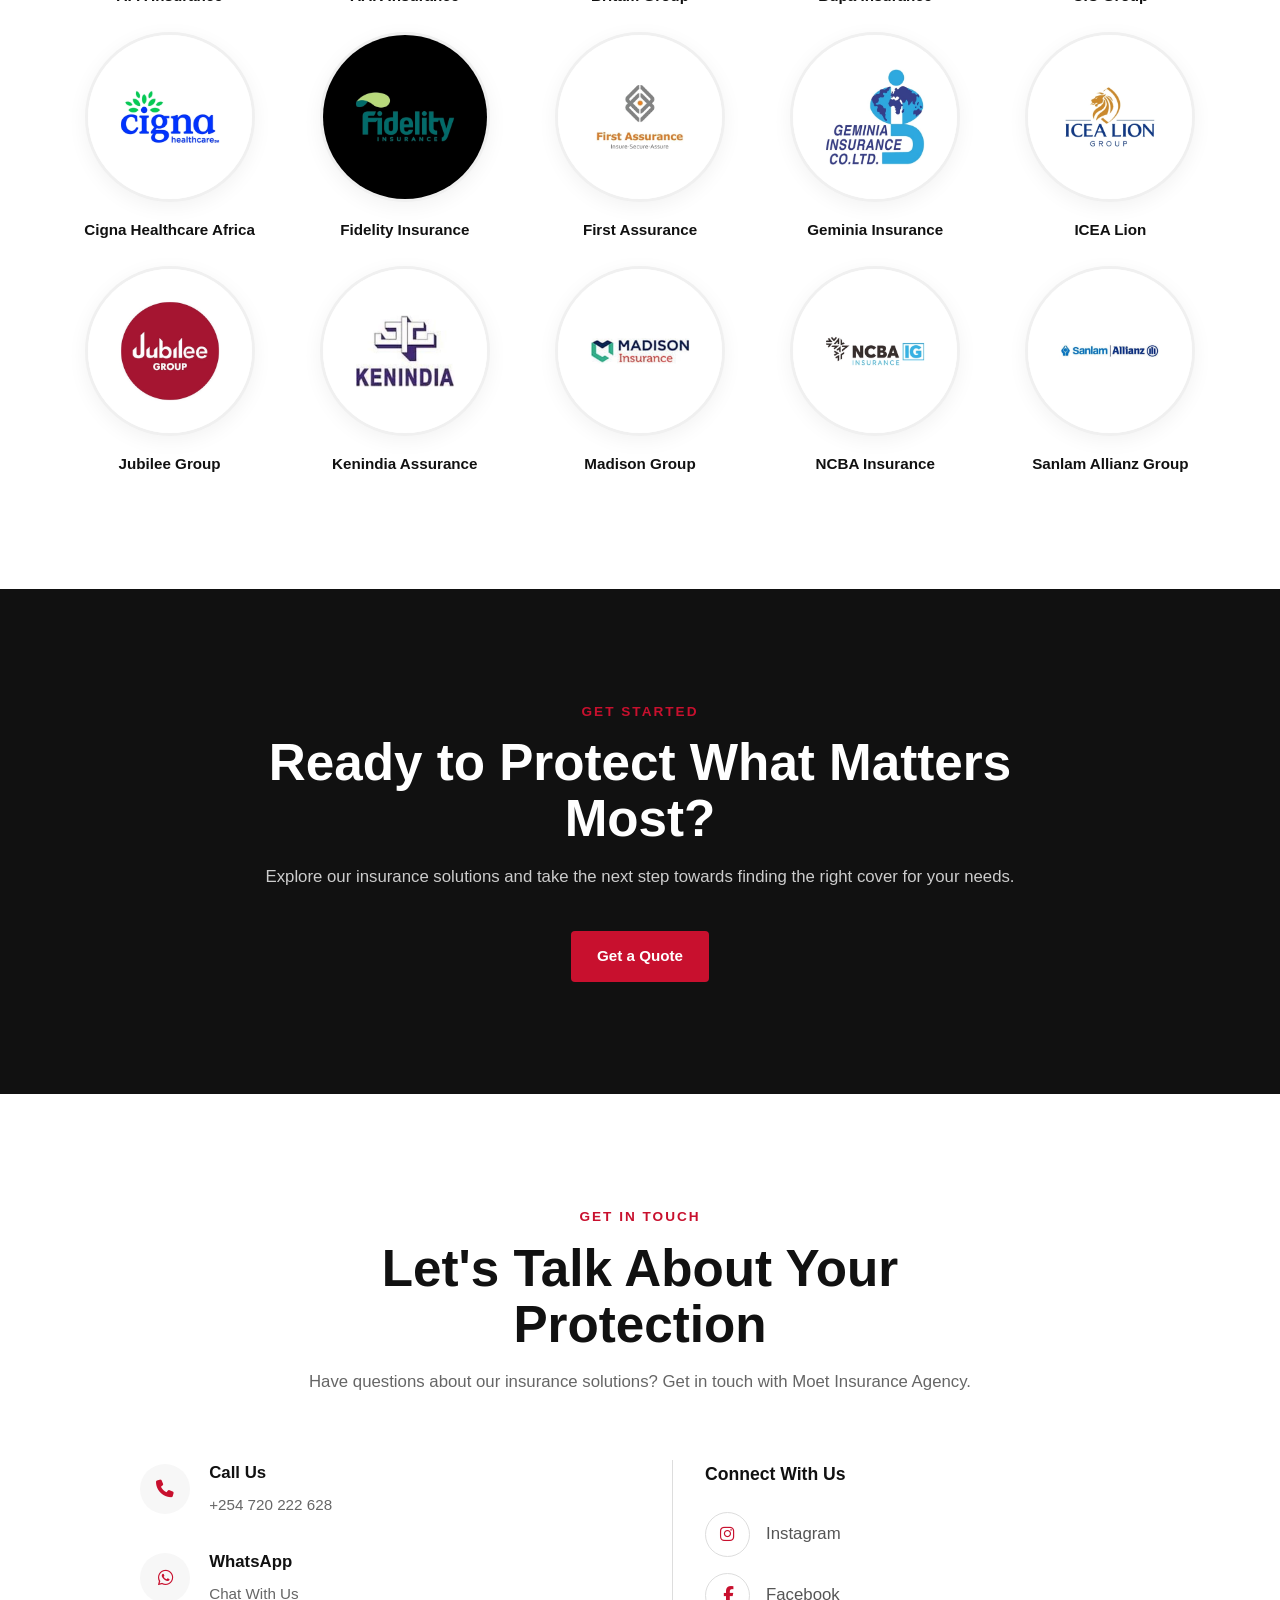
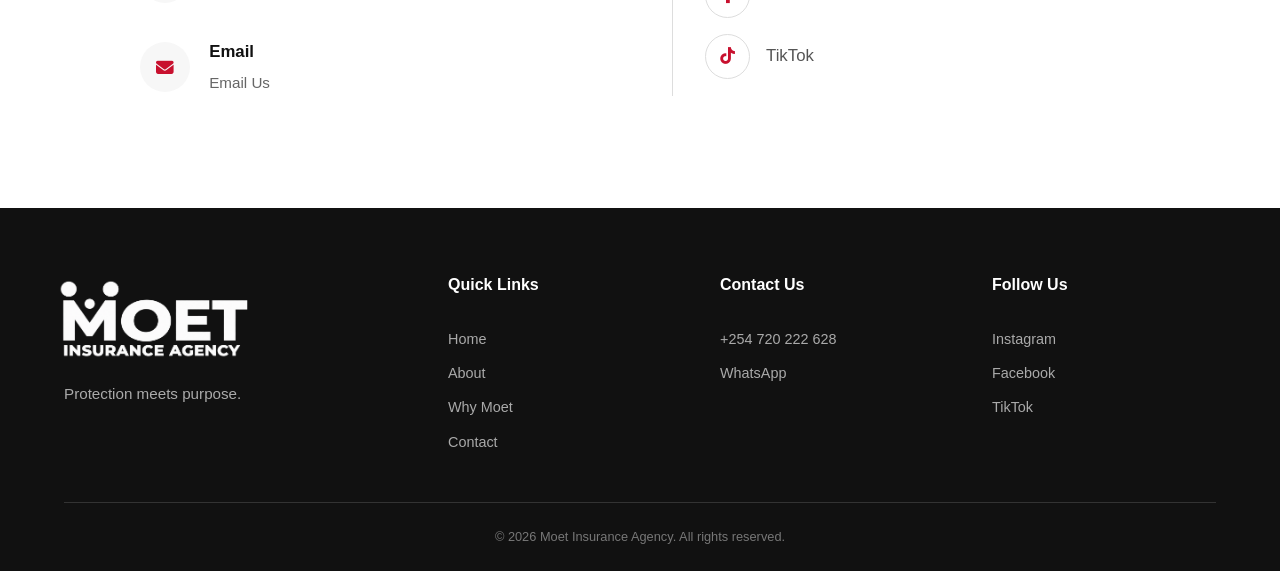
==== commit 22ca1ee5: "fixes" ====
--- a/index.html
+++ b/index.html
@@ -8,6 +8,7 @@
 
     <link rel="stylesheet" href="css/base.css" />
     <link rel="stylesheet" href="css/home.css" />
+    <link rel="preload" as="image" href="assets/hero.webp" />
 
     <link rel="icon" type="image/webp" href="assets/moet.webp" />
     <link rel="apple-touch-icon" href="assets/moet.webp" />
@@ -642,7 +643,19 @@
       <div class="footer-content">
         <!-- Company -->
         <div class="footer-company">
-          <h2>MOET</h2>
+          <a
+            href="index.html"
+            class="footer-logo"
+            aria-label="Moet Insurance Agency"
+          >
+            <img
+              src="assets/logo.webp"
+              alt="Moet Insurance Agency"
+              width="480"
+              height="220"
+              loading="lazy"
+            />
+          </a>
 
           <p>Protection meets purpose.</p>
         </div>
--- a/css/base.css
+++ b/css/base.css
@@ -290,6 +290,20 @@
   font-size: 0.95rem;
 }
 
+/* ---------- Footer Logo ---------- */
+
+.footer-logo {
+  display: inline-block;
+  margin-bottom: 0.5rem;
+}
+
+.footer-logo img {
+  width: 220px;
+  max-width: 100%;
+  height: auto;
+  margin-left: -14px;
+}
+
 /* ---------- Footer Headings ---------- */
 
 .footer-links h3,
@@ -415,4 +429,9 @@
     grid-template-columns: 1fr;
     gap: 2.5rem;
   }
-}
+
+  .footer-logo img {
+    width: 180px;
+    margin-left: -11px;
+  }
+}
--- a/css/home.css
+++ b/css/home.css
@@ -6,6 +6,18 @@
   align-items: center;
 
   background-color: #111111;
+  background-image:
+    linear-gradient(
+      90deg,
+      rgba(0, 0, 0, 0.65) 0%,
+      rgba(0, 0, 0, 0.35) 45%,
+      rgba(0, 0, 0, 0.05) 100%
+    ),
+    url("../assets/hero.webp");
+  background-size: cover;
+  background-position: center;
+  background-repeat: no-repeat;
+
   color: #ffffff;
 }
 
@@ -681,13 +693,27 @@
    ================================================== */
 
 @media (max-width: 600px) {
-  /* Hero */
   .hero {
+    display: block;
     min-height: auto;
+    background-image: none;
+    background-color: #111111;
+  }
+
+  .hero::before {
+    content: "";
+    display: block;
+    width: 100%;
+    aspect-ratio: 4 / 3;
+
+    background: url("../assets/hero.webp") 80% center / cover no-repeat;
+
+    border-bottom-left-radius: 50% 40px;
+    border-bottom-right-radius: 50% 40px;
   }
 
   .hero-content {
-    padding: 5rem 0;
+    padding: 2.5rem 0 4rem;
   }
 
   .hero h1 {
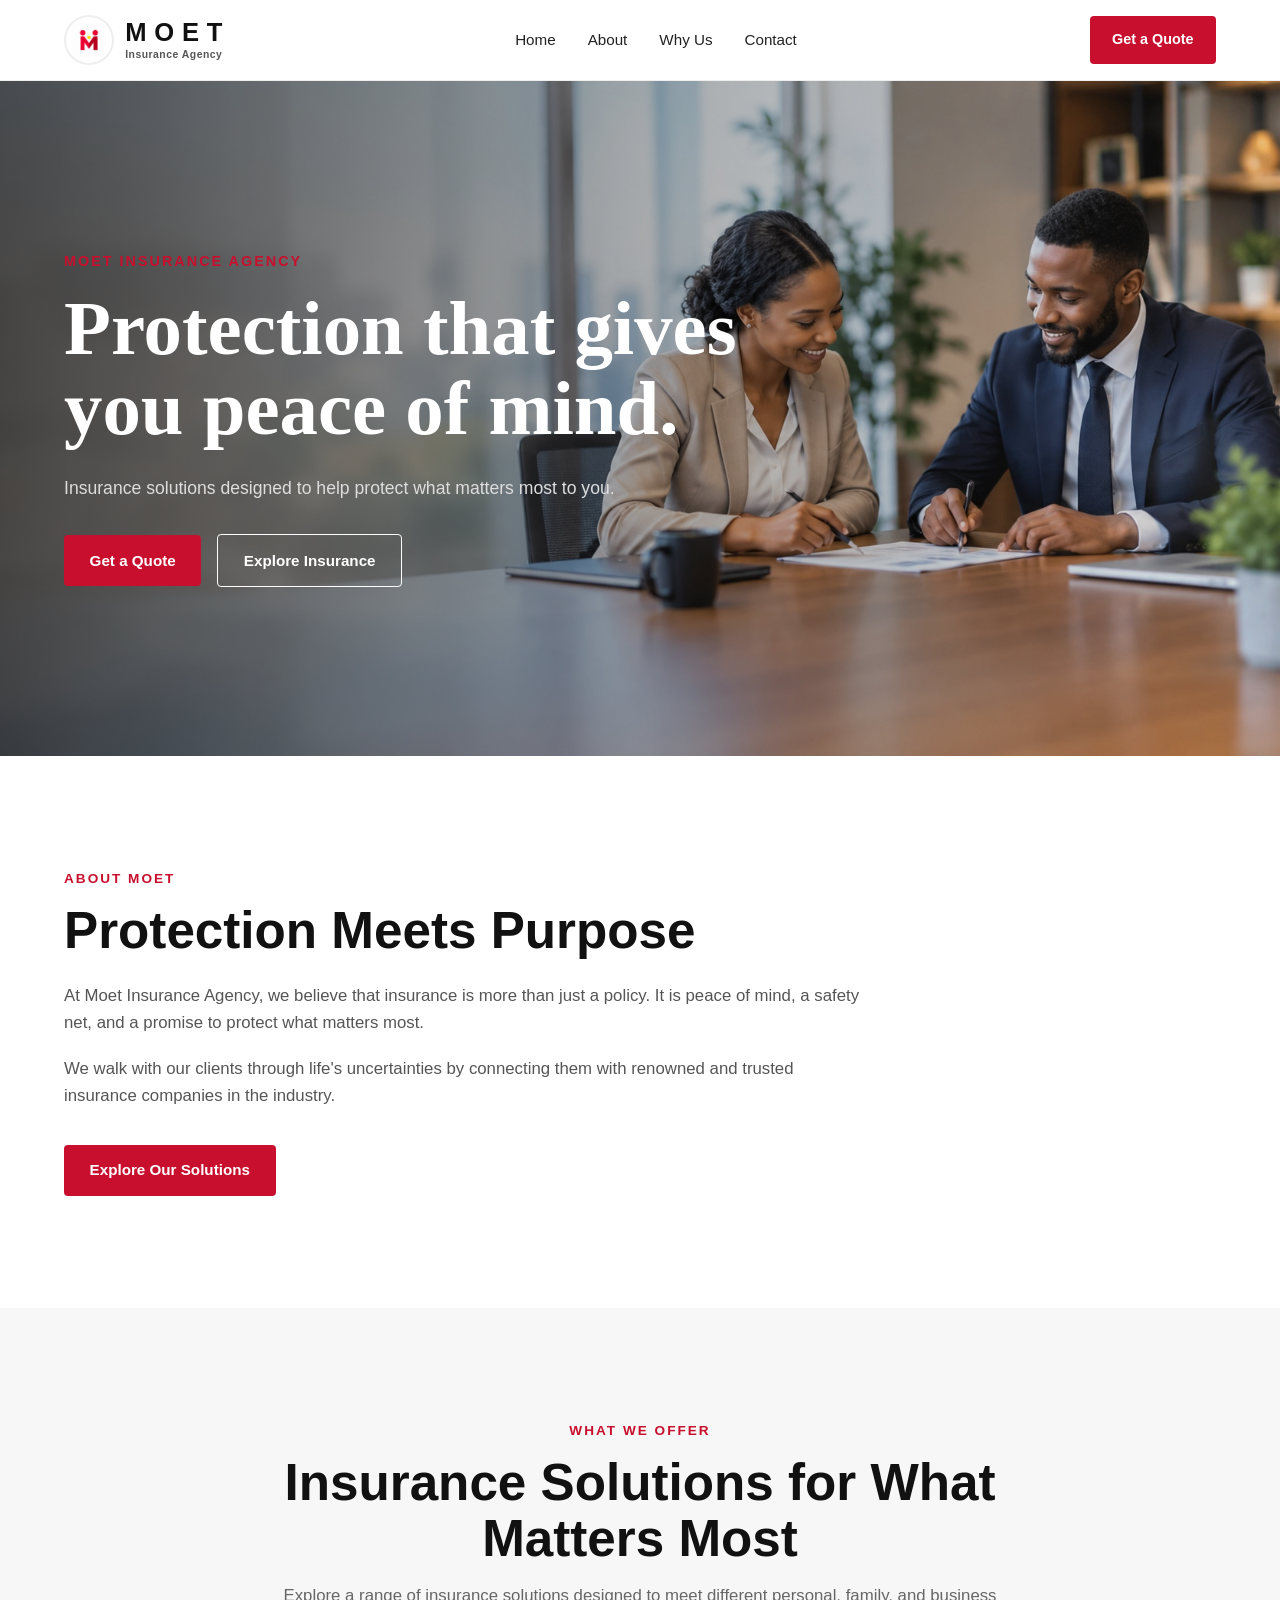
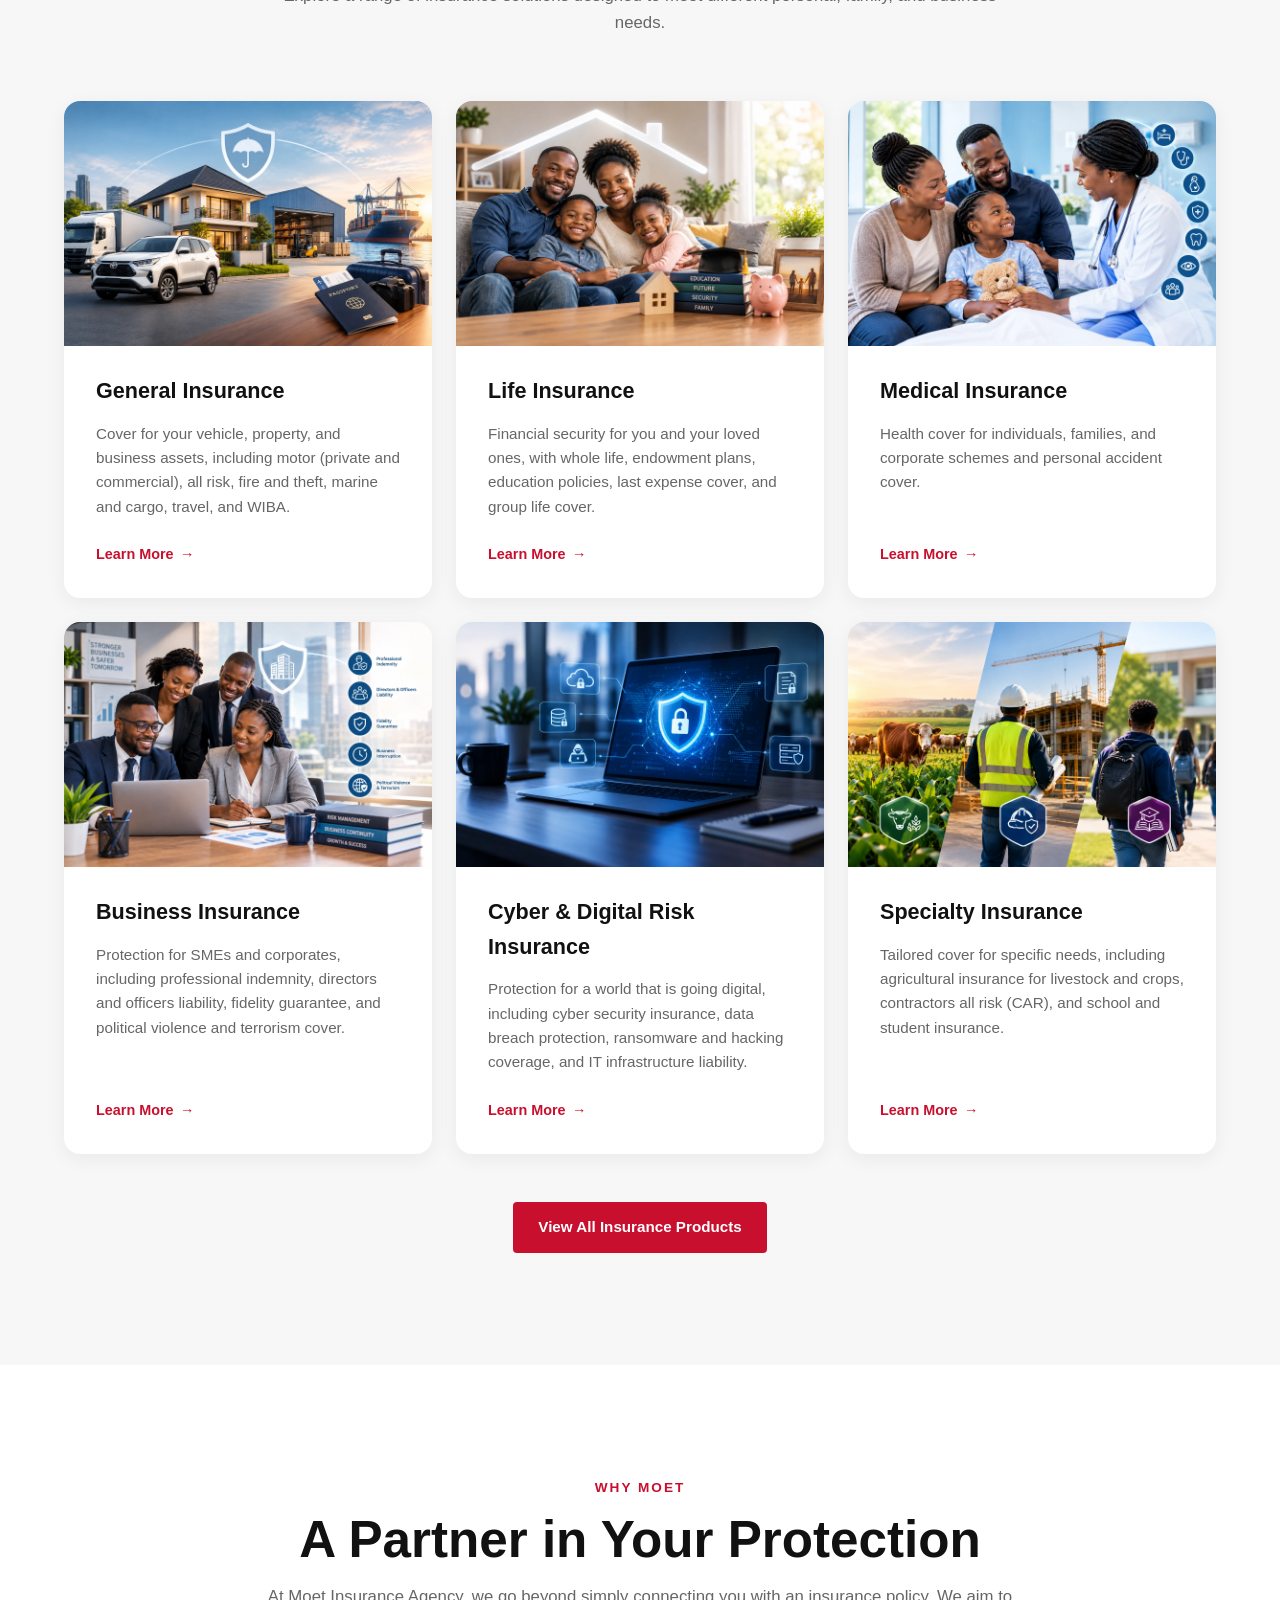
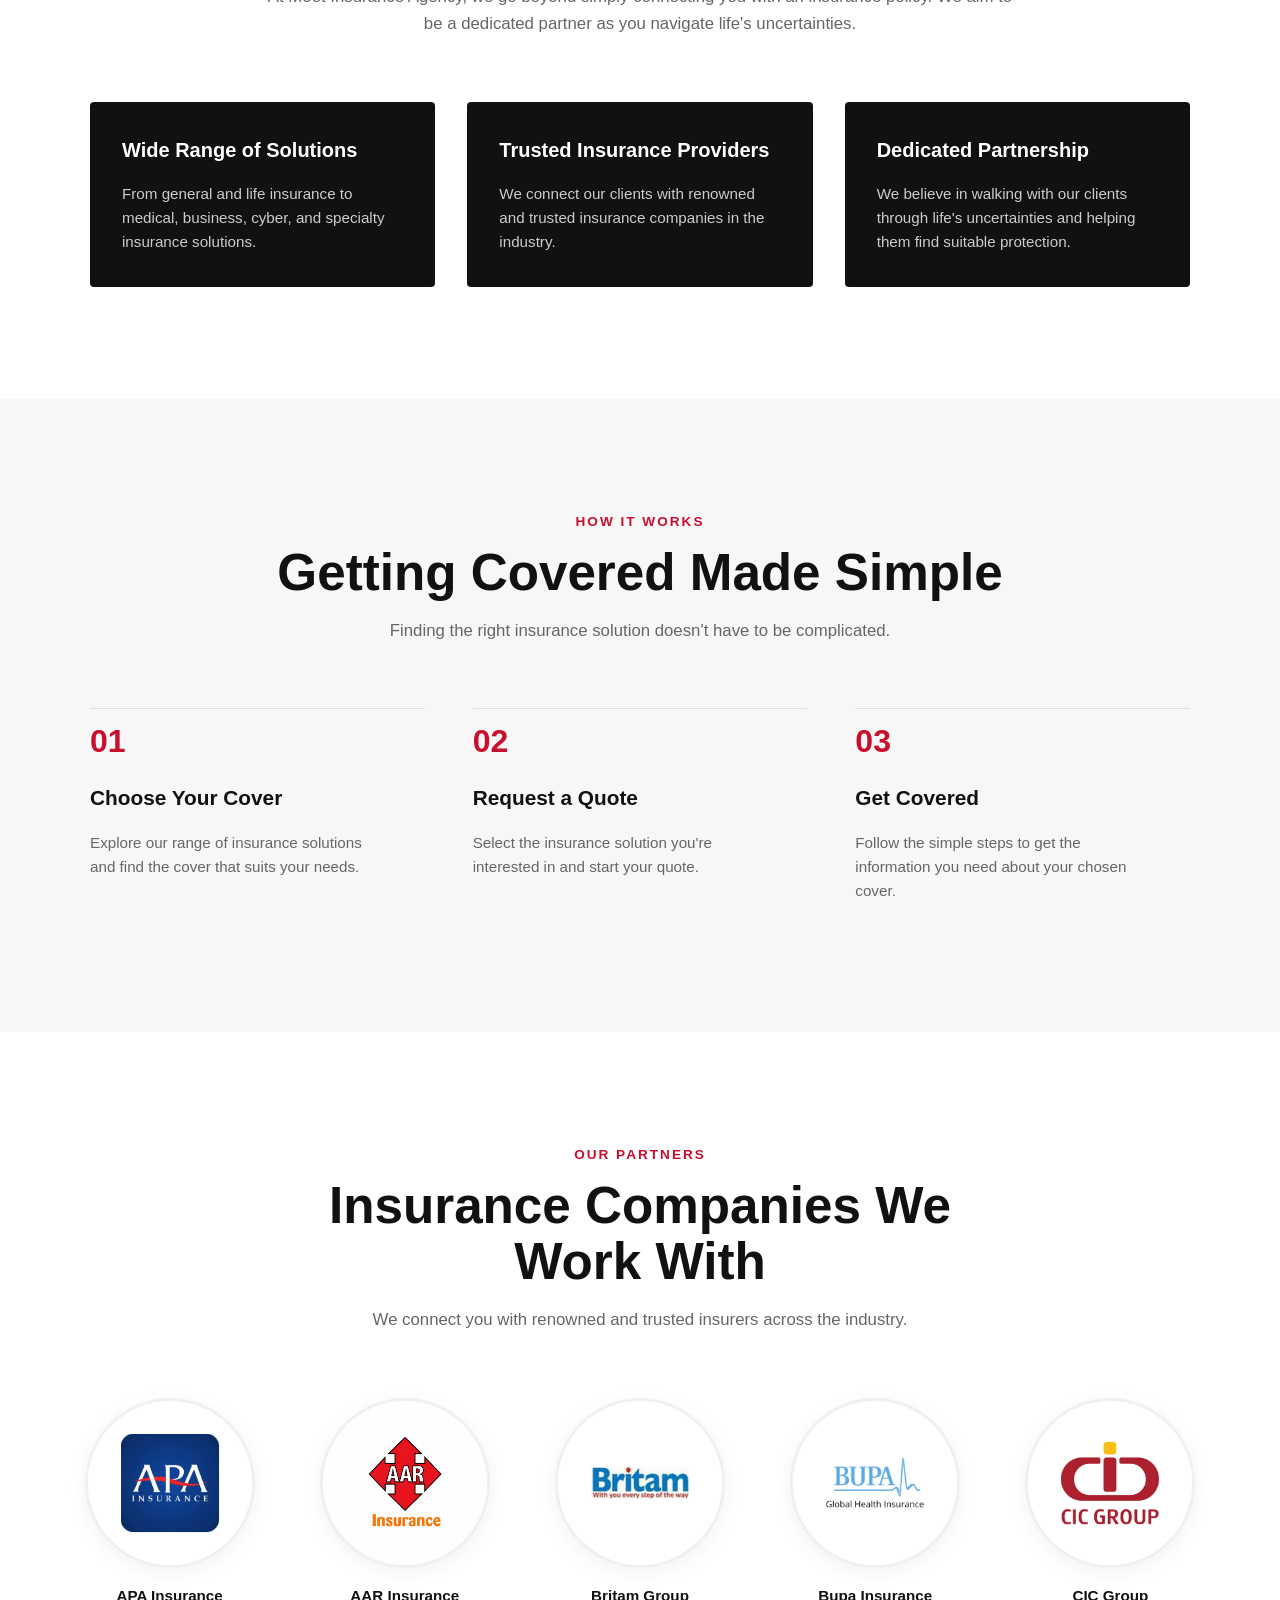
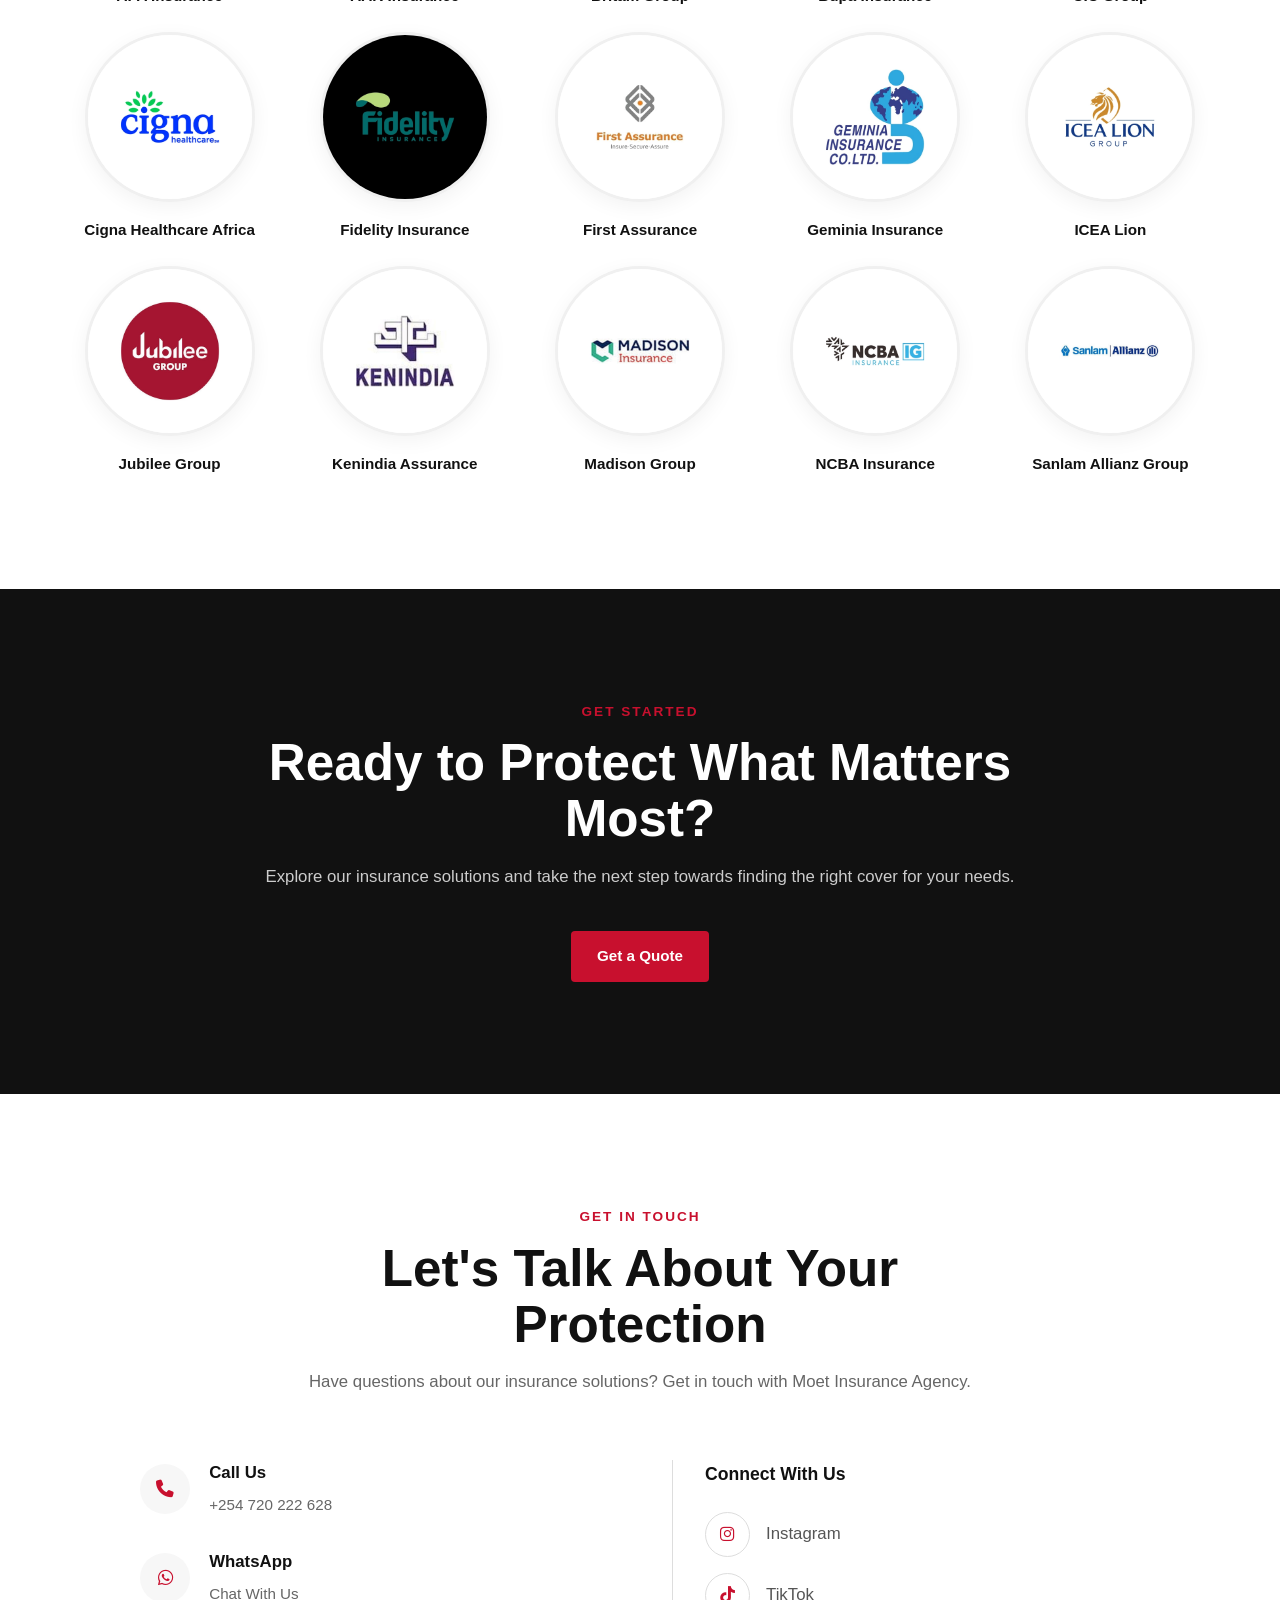
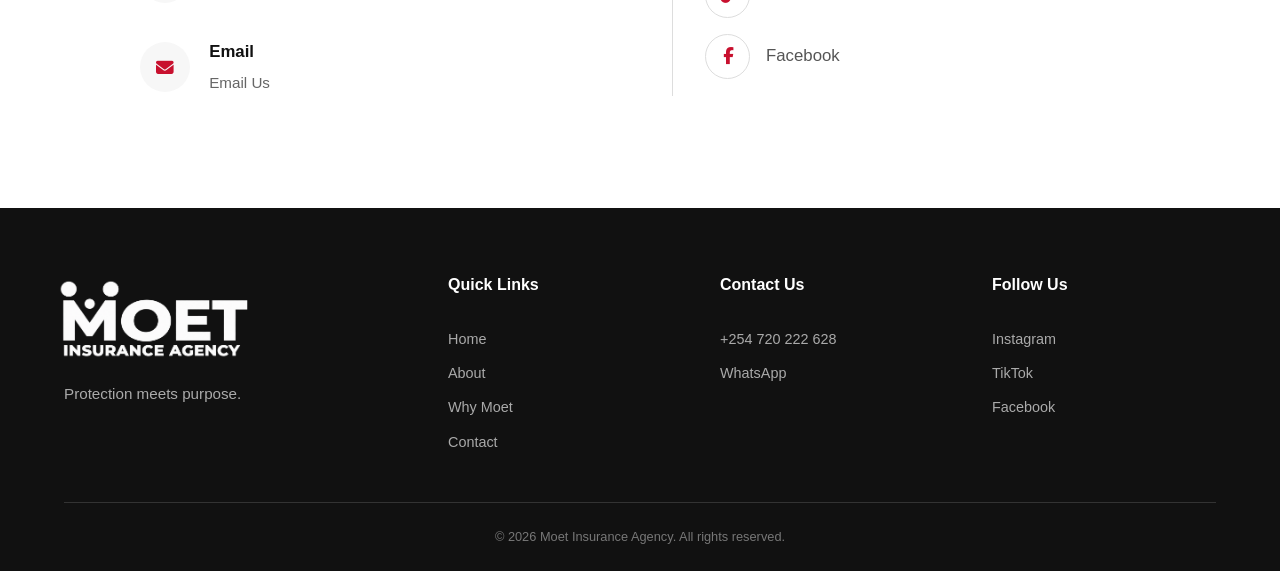
==== commit c2486537: "social media links" ====
--- a/index.html
+++ b/index.html
@@ -602,13 +602,21 @@
 
             <!-- Email -->
             <div class="contact-item">
-              <a href="" class="contact-icon">
+              <a
+                href="mailto:moetinsuranceagency@gmail.com?subject=Insurance%20Enquiry&body=Hello%20Moet%20Insurance%20Agency%2C%0A%0AI%20would%20like%20to%20learn%20more%20about%20your%20insurance%20policies.%0A%0AName%3A%20%0APhone%3A%20%0AInsurance%20type%3A%20"
+                class="contact-icon"
+                aria-label="Email Moet Insurance Agency"
+              >
                 <i class="fa-solid fa-envelope"></i>
               </a>
 
               <div>
                 <h3>Email</h3>
-                <a href=""> Email Us </a>
+                <a
+                  href="mailto:moetinsuranceagency@gmail.com?subject=Insurance%20Enquiry&body=Hello%20Moet%20Insurance%20Agency%2C%0A%0AI%20would%20like%20to%20learn%20more%20about%20your%20insurance%20policies.%0A%0AName%3A%20%0APhone%3A%20%0AInsurance%20type%3A%20"
+                >
+                  Email Us
+                </a>
               </div>
             </div>
           </div>
@@ -618,19 +626,27 @@
             <h3>Connect With Us</h3>
 
             <div class="social-links">
-              <a href="">
+              <a
+                href="https://www.instagram.com/moetinsurancegencyke/"
+                target="_blank"
+                rel="noopener noreferrer"
+              >
                 <i class="fa-brands fa-instagram"></i>
                 <span>Instagram</span>
               </a>
 
+              <a
+                href="https://www.tiktok.com/@moet.insurance.ag"
+                target="_blank"
+                rel="noopener noreferrer"
+              >
+                <i class="fa-brands fa-tiktok"></i>
+                <span>TikTok</span>
+              </a>
+
               <a href="">
                 <i class="fa-brands fa-facebook-f"></i>
                 <span>Facebook</span>
-              </a>
-
-              <a href="">
-                <i class="fa-brands fa-tiktok"></i>
-                <span>TikTok</span>
               </a>
             </div>
           </div>
@@ -689,9 +705,19 @@
         <div class="footer-social">
           <h3>Follow Us</h3>
 
-          <a href="">Instagram</a>
+          <a
+            href="https://www.instagram.com/moetinsurancegencyke/"
+            target="_blank"
+            rel="noopener noreferrer"
+            >Instagram</a
+          >
+          <a
+            href="https://www.tiktok.com/@moet.insurance.ag"
+            target="_blank"
+            rel="noopener noreferrer"
+            >TikTok</a
+          >
           <a href="">Facebook</a>
-          <a href="">TikTok</a>
         </div>
       </div>
 
